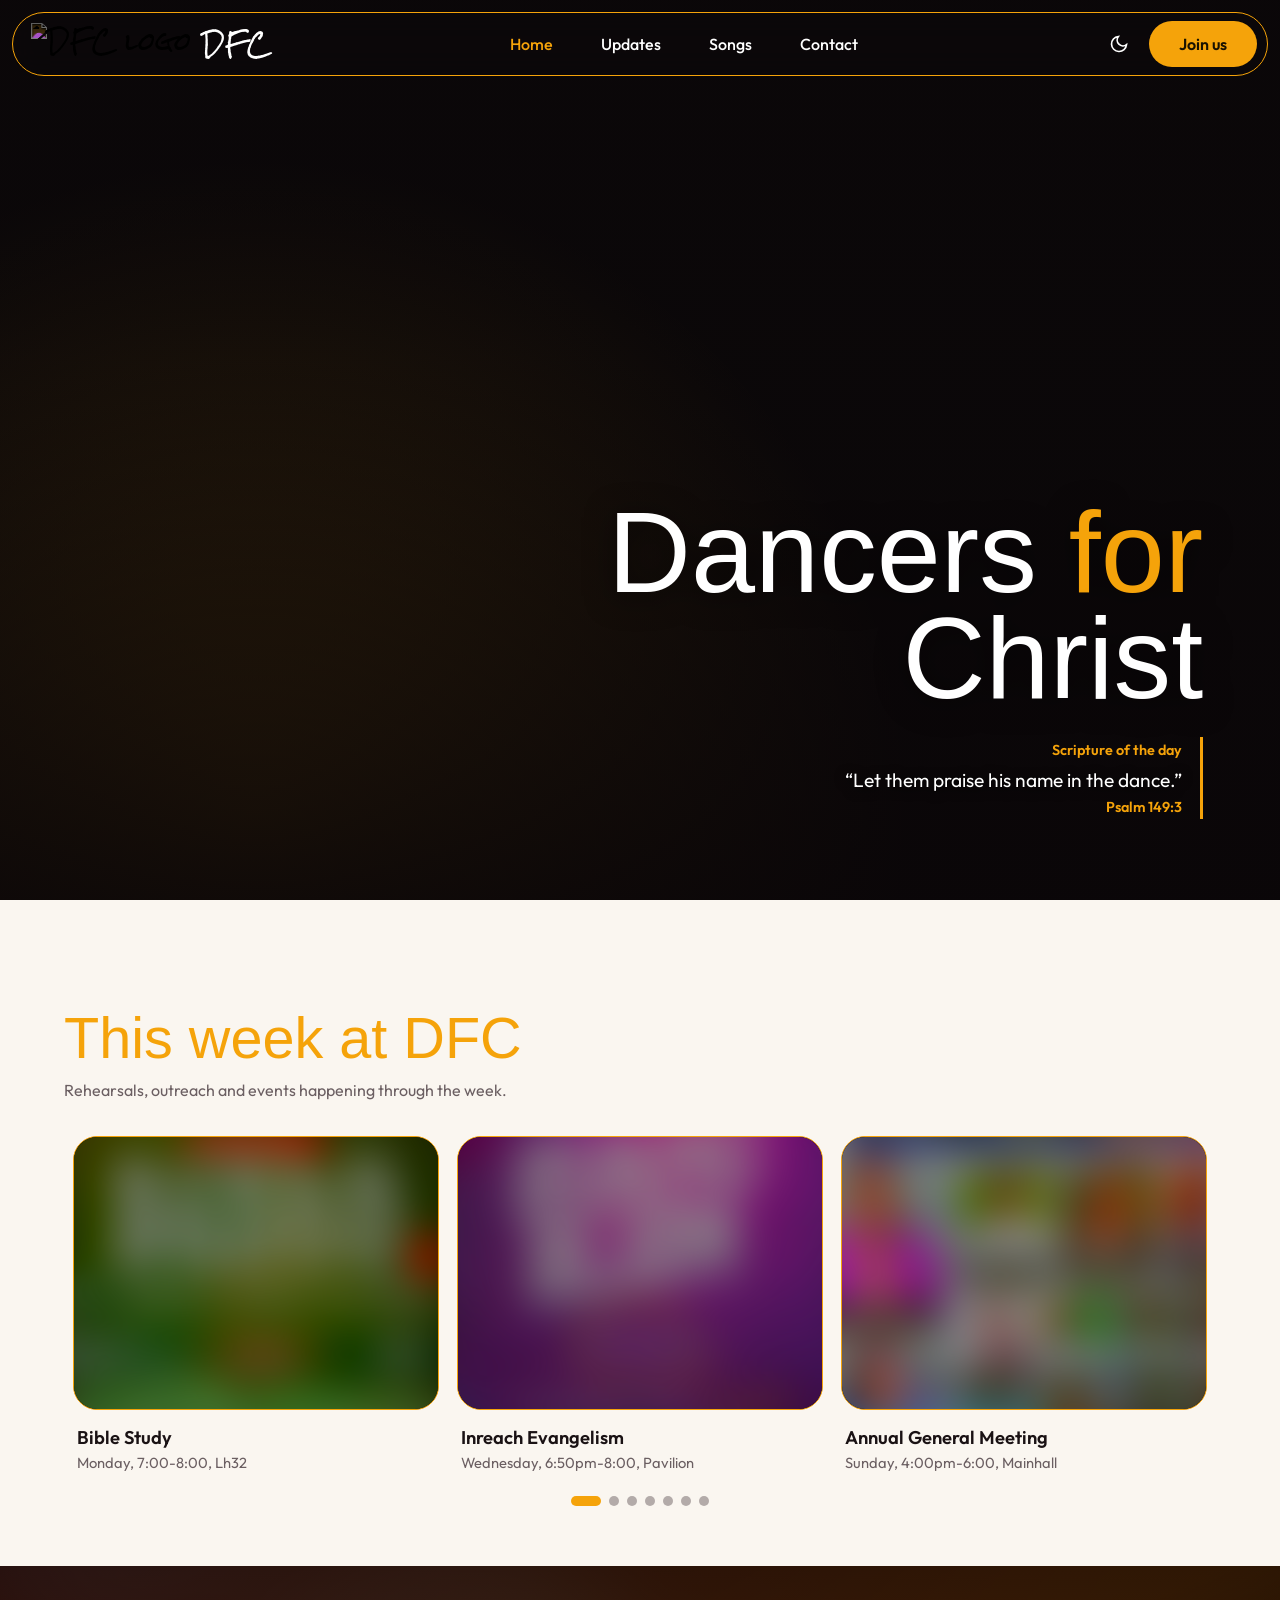
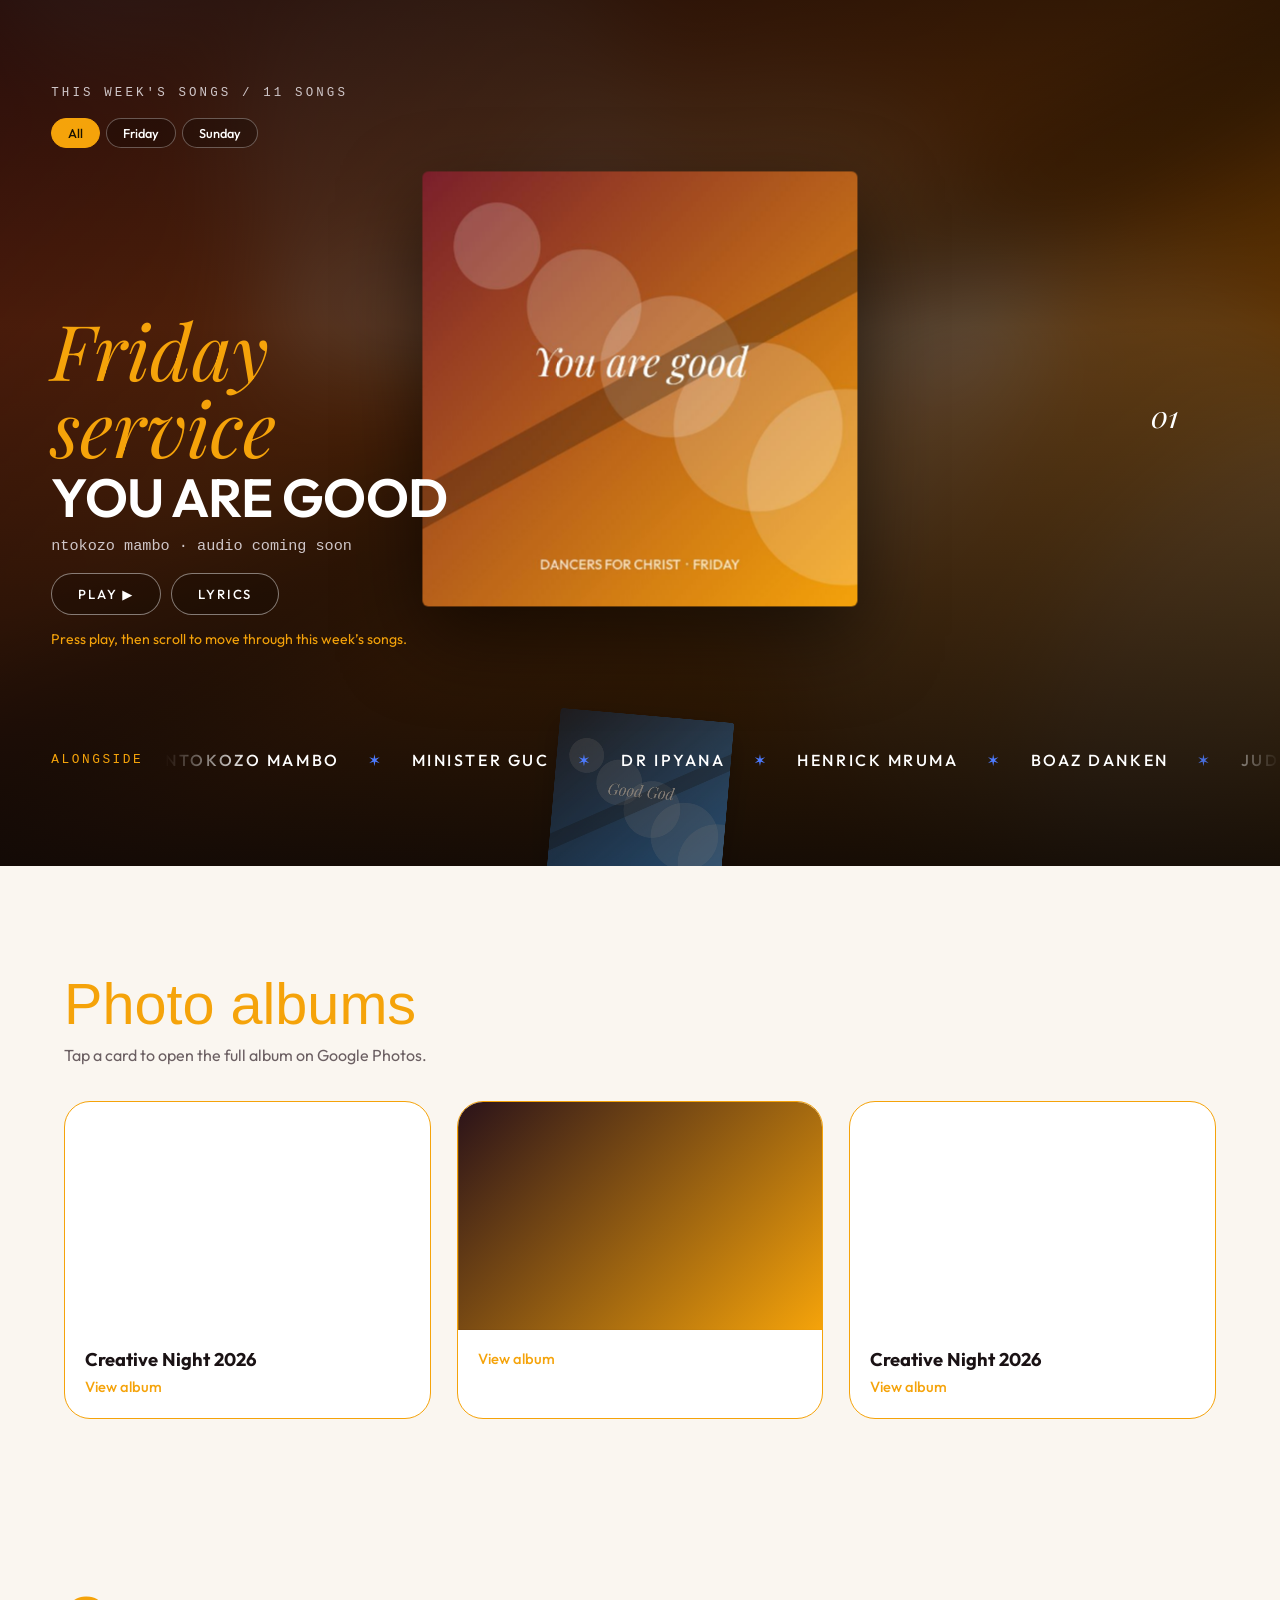
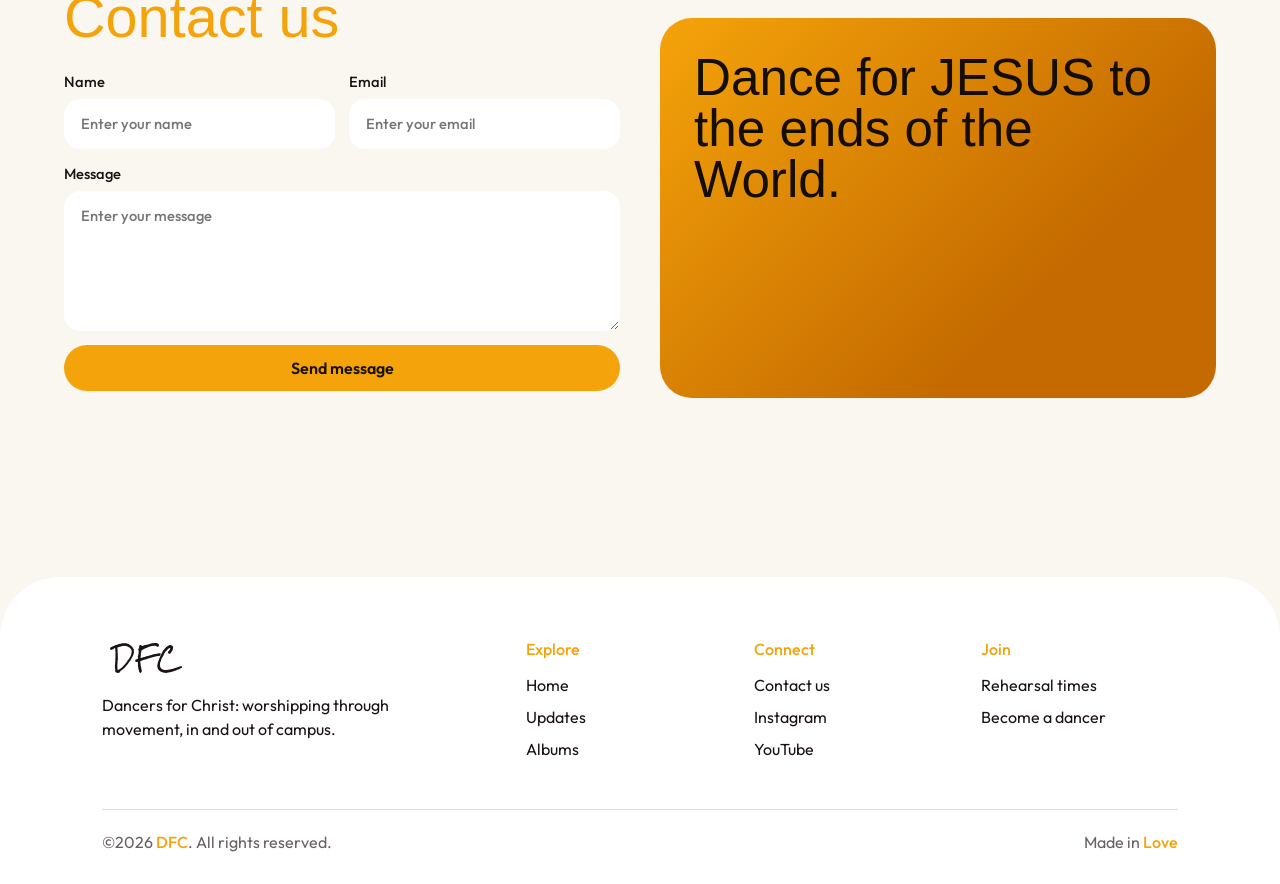
==== index.html @ 64644eb9 "images and admin first testing" ====
<!doctype html>
<html lang="en">
  <head>
    <meta charset="utf-8" />
    <meta
      name="viewport"
      content="width=device-width, initial-scale=1, viewport-fit=cover"
    />
    <title>DFC | Dancers for Christ</title>
    <link rel="preconnect" href="https://fonts.googleapis.com" />
    <link rel="preconnect" href="https://fonts.gstatic.com" crossorigin />
    <link
      href="https://fonts.googleapis.com/css2?family=Rock+Salt&family=Permanent+Marker&family=Outfit:wght@300;400;500;600&display=swap"
      rel="stylesheet"
    />
       <link href="https://fonts.googleapis.com/css2?family=Playfair+Display:ital@1&display=swap" rel="stylesheet">
    <link rel="shortcut icon" href="logo.png" type="image/x-icon" />
    <link rel="stylesheet" href="style.css" />
  </head>
  <body>
    <nav aria-label="Main">
      <div class="brand" id="logo" title="DFC">
        <img src="logo.png" alt="DFC logo" /><span>DFC</span>
      </div>
      <div class="links" id="links">
        <a href="#home" class="on">Home</a><a href="#updates">Updates</a
        ><a href="#songs">Songs</a><a href="#contact">Contact</a>
      </div>
      <div class="right">
        <button class="ic" id="theme" aria-label="Toggle theme">
          <svg
            width="20"
            height="20"
            viewBox="0 0 24 24"
            fill="none"
            stroke="currentColor"
            stroke-width="2"
          >
            <path d="M21 12.8A9 9 0 1 1 11.2 3a7 7 0 0 0 9.8 9.8z" />
          </svg>
        </button>
        <a class="btn" href="#contact">Join us</a>
        <button
          class="ic burger"
          id="burger"
          aria-label="Menu"
          aria-expanded="false"
        >
          <svg
            width="22"
            height="22"
            viewBox="0 0 24 24"
            stroke="currentColor"
            stroke-width="2"
            fill="none"
          >
            <path d="M4 7h16M4 12h16M4 17h16" />
          </svg>
        </button>
      </div>
    </nav>

    <header class="hero" id="home">
      <div class="grid" id="grid" aria-hidden="true"></div>
      <div class="hero-copy">
        <h1>Dancers <span>for</span> Christ</h1>
        <div class="verse">
          <small>Scripture of the day</small>
          <p id="vt"></p>
          <small id="vr"></small>
        </div>
      </div>
    </header>

    <section class="s" id="updates">
      <h2>This week at DFC</h2>
      <p class="sub">
        Rehearsals, outreach and events happening through the week.
      </p>
      <div class="car" id="car"><div class="ct" id="ct"></div></div>
      <div class="dots" id="dots"></div>
    </section>
    <!-- ===== SONGS: paste this right AFTER the closing </section> of the Updates section, and BEFORE the Albums section ===== -->
    <section class="songs" id="songs" aria-label="Songs of the week">
      <div class="sg-pin">
        <div class="sg-bgs" id="sgBgs" aria-hidden="true"></div>
        <div class="sg-shade"></div>
        <p class="sg-eye" id="sgCount"></p>
        <div class="sg-tabs" id="sgTabs">
          <button data-f="all" class="on">All</button
          ><button data-f="Friday">Friday</button
          ><button data-f="Sunday">Sunday</button>
        </div>
        <div class="sg-stack" id="sgStack"></div>
        <div class="sg-meta" id="sgMeta">
          <span class="sg-year" id="sgYear"></span>
          <h3 class="sg-title" id="sgTitle"></h3>
          <p class="sg-kind" id="sgKind"></p>
          <div class="sg-btns">
            <button class="sgb" id="sgPlay">Play ▶</button
            ><button class="sgb" id="sgLyr">Lyrics</button>
          </div>
          <p class="sg-hint" id="sgHint">
            Press play, then scroll to move through this week’s songs.
          </p>
        </div>
        <div class="sg-no" aria-hidden="true">
          <svg viewBox="0 0 100 100">
            <circle cx="50" cy="50" r="46" pathLength="1" id="sgRing" /></svg
          ><span id="sgNo">01</span>
        </div>
        <div class="sg-collab">
          <span>Alongside</span>
          <div class="mq"><div class="mqt" id="sgMq"></div></div>
        </div>
      </div>
    </section>

    <div class="ov" id="lyOv">
      <div class="box">
        <h3 id="lyT">Lyrics</h3>
        <pre class="lyr" id="lyB"></pre>
        <button class="sgb" id="lyX">Close</button>
      </div>
    </div>
    <div class="now" id="now" hidden>
      <div class="wf" id="wf">
        <i></i><i></i><i></i><i></i><i></i><i></i><i></i><i></i>
      </div>
      <div class="nt"><small>Now playing</small><b id="nowT">Tap play</b></div>
      <button class="sgb light" id="nowBtn">Play</button
      ><span class="bar" id="nowBar"></span>
    </div>
    <!-- ===== END SONGS ===== -->

    <section class="s" id="albums">
      <h2>Photo albums</h2>
      <p class="sub">Tap a card to open the full album on Google Photos.</p>
      <div class="albums" id="albums"></div>
    </section>

    <section class="s" id="contact">
      <div class="contact">
        <form class="f" id="cf">
          <h2>Contact us</h2>
          <!-- Your Web3Forms Access Key -->
  <input type="hidden" name="access_key" value="30496fa5-23ce-46c0-8238-852c6bae45cf">
   
          <div class="two">
            <label>Name<input required placeholder="Enter your name" /></label
            ><label
              >Email<input type="email" required placeholder="Enter your email"
            /></label>
          </div>
          <label
            >Message<textarea
              required
              placeholder="Enter your message"
            ></textarea>
          </label>
          <button class="btn">Send message</button>
          <div class="msg" id="cm" role="status"></div>
        </form>
        <div class="promo">
          Dance for JESUS to the ends of the World.<img src="logo.png" alt="" />
        </div>
      </div>
    </section>

    <footer>
      <div class="fg">
        <div>
          <div class="brand"><img src="logo.png" alt="" /><span>DFC</span></div>
          <p style="margin-top: 14px; max-width: 320px">
            Dancers for Christ: worshipping through movement, in and out of
            campus.
          </p>
        </div>
        <div>
          <h4>Explore</h4>
          <ul>
            <li><a href="#home">Home</a></li>
            <li><a href="#updates">Updates</a></li>
            <li><a href="#albums">Albums</a></li>
          </ul>
        </div>
        <div>
          <h4>Connect</h4>
          <ul>
            <li><a href="#contact">Contact us</a></li>
            <li><a href="#">Instagram</a></li>
            <li><a href="#">YouTube</a></li>
          </ul>
        </div>
        <div>
          <h4>Join</h4>
          <ul>
            <li><a href="#contact">Rehearsal times</a></li>
            <li><a href="#contact">Become a dancer</a></li>
          </ul>
        </div>
      </div>
      <div class="fb">
        <span>©2026 <b>DFC</b>. All rights reserved.</span
        ><span>Made in <b>Love</b></span>
      </div>
    </footer>

<script src="data.js"></script>
<script src="script.js"></script>
<script src="songs.js"></script>
  </body>
</html>
---- style.css ----
/* ===== FONTS: drop your downloaded files here =====
@font-face{font-family:'Bylast';src:url('Bylast.woff2') format('woff2')}
@font-face{font-family:'Road Rage';src:url('RoadRage.woff2') format('woff2')} */
:root {
  --bg: #121212;
  --bg2: #1b1719;
  --ink: #fff;
  --mute: #b9b2b4;
  --amber: #f5a30a;
  --line: #f5a30a;
  --card: #1d1a1b;
  --logo-filter: none;
  --display: "Bylast", "Permanent Marker", Impact, sans-serif;
  --rage: "Road Rage", "Rock Salt", "Permanent Marker", cursive;
  --body: "Outfit", system-ui, sans-serif;
  --top: env(safe-area-inset-top, 0px);
}
:root[data-theme="light"] {
  --bg: #faf6f0;
  --bg2: #fff;
  --ink: #1a1214;
  --mute: #6b5f62;
  --card: #fff;
  --logo-filter: invert(1);
}
@media (prefers-color-scheme: light) {
  :root:not([data-theme="dark"]):not([data-theme="light"]) {
    --bg: #faf6f0;
    --bg2: #fff;
    --ink: #1a1214;
    --mute: #6b5f62;
    --card: #fff;
    --logo-filter: invert(1);
  }
}
* {
  box-sizing: border-box;
  margin: 0;
}
html {
  scroll-behavior: smooth;
  scroll-padding-top: 100px;
}
body {
  background: var(--bg);
  color: var(--ink);
  font-family: var(--body);
  padding-top: var(--top);
  overflow-x: hidden;
  line-height: 1.5;
}
a {
  color: inherit;
  text-decoration: none;
}
:focus-visible {
  outline: 2px solid var(--amber);
  outline-offset: 3px;
}
/* NAV */
nav {
  position: fixed;
  top: calc(12px + var(--top));
  left: 50%;
  transform: translateX(-50%);
  width: min(1280px, calc(100% - 24px));
  z-index: 50;
  display: flex;
  align-items: center;
  justify-content: space-between;
  padding: 8px 10px 8px 18px;
  border: 1px solid var(--line);
  border-radius: 999px;
  background: rgba(12, 9, 10, 0.72);
  backdrop-filter: blur(14px);
  color: #fff;
}
:root[data-theme="light"] nav {
  background: rgba(255, 255, 255, 0.8);
  color: #1a1214;
}
.brand {
  display: flex;
  align-items: center;
  gap: 10px;
  font-family: var(--rage);
  font-size: 1.5rem;
  letter-spacing: 0.04em;
  cursor: pointer;
  user-select: none;
}
.brand img {
  height: 42px;
  width: auto;
  filter: var(--logo-filter);
}
.links {
  display: flex;
  gap: 44px;
  font-weight: 500;
}
.links a {
  padding: 6px 2px;
  position: relative;
}
.links a:hover,
.links a.on {
  color: var(--amber);
}
.right {
  display: flex;
  align-items: center;
  gap: 10px;
}
.ic {
  width: 40px;
  height: 40px;
  border-radius: 50%;
  border: 0;
  background: transparent;
  color: inherit;
  cursor: pointer;
  display: grid;
  place-items: center;
}
.ic:hover {
  background: rgba(245, 163, 10, 0.18);
}
.btn {
  background: var(--amber);
  color: #1a1200;
  border: 0;
  border-radius: 999px;
  padding: 13px 30px;
  font: 600 1rem var(--body);
  cursor: pointer;
  display: inline-block;
}
.btn:hover {
  filter: brightness(1.1);
}
.ghost {
  background: transparent;
  color: inherit;
  border: 1px solid rgba(255, 255, 255, 0.3);
}
#adminChip {
  display: none;
  align-items: center;
  gap: 8px;
  background: var(--amber);
  color: #1a1200;
  border: 0;
  border-radius: 999px;
  padding: 6px 16px 6px 6px;
  font: 600 0.95rem var(--body);
  cursor: pointer;
}
#adminChip i {
  width: 30px;
  height: 30px;
  border-radius: 50%;
  background: #1a1200;
  color: var(--amber);
  display: grid;
  place-items: center;
  font-style: normal;
  font-size: 0.8rem;
}
body.admin #adminChip {
  display: flex;
}
.burger {
  display: none;
}
/* HERO */
.hero {
  position: relative;
  height: 100svh;
  min-height: 640px;
  overflow: hidden;
  background: #0b0809;
}
.grid {
  position: absolute;
  width: 170%;
  height: 170%;
  left: -35%;
  top: -35%;
  display: flex;
  gap: 18px;
  transform: rotate(28deg);
}
.col {
  flex: 1;
  overflow: hidden;
}
.track {
  display: flex;
  flex-direction: column;
  gap: 18px;
  animation: up 46s linear infinite;
}
.col:nth-child(even) .track {
  animation-name: down;
  animation-duration: 52s;
}
@keyframes up {
  to {
    transform: translateY(calc(-50% - 9px));
  }
}
@keyframes down {
  from {
    transform: translateY(calc(-50% - 9px));
  }
  to {
    transform: none;
  }
}
.tile {
  flex: none;
  height: 300px;
  border-radius: 26px;
  background-size: cover;
  background-position: center;
  position: relative;
  overflow: hidden;
}
.tile.ph::after {
  content: "";
  position: absolute;
  inset: 0;
  background: url(logo.png) center/46% no-repeat;
  opacity: 0.22;
}
.hero::after {
  content: "";
  position: absolute;
  inset: 0;
  background:
    linear-gradient(
      180deg,
      rgba(10, 6, 8, 0.55),
      rgba(10, 6, 8, 0.2) 40%,
      rgba(10, 6, 8, 0.85)
    ),
    radial-gradient(circle at 20% 90%, rgba(245, 163, 10, 0.2), transparent 50%);
}
.hero-copy {
  position: absolute;
  z-index: 3;
  right: clamp(20px, 6vw, 90px);
  bottom: clamp(40px, 9vh, 90px);
  text-align: right;
  max-width: min(720px, calc(100% - 40px));
  color: #fff;
}
.hero h1 {
  font: 400 clamp(3rem, 9vw, 7.6rem)/0.92 var(--display);
  text-shadow: 0 4px 30px rgba(0, 0, 0, 0.6);
}
.hero h1 span {
  color: var(--amber);
}
.verse {
  margin: 26px 0 0 auto;
  max-width: 520px;
  border-right: 3px solid var(--amber);
  padding-right: 18px;
}
.verse small {
  color: var(--amber);
  font-weight: 600;
  font-size: 0.9rem;
}
.verse p {
  font-size: clamp(1rem, 1.5vw, 1.2rem);
  margin-top: 4px;
  text-shadow: 0 2px 12px #000;
}
/* SECTIONS */
section.s {
  padding: 110px clamp(18px, 5vw, 70px) 60px;
  max-width: 1400px;
  margin: auto;
}
h2 {
  font: 400 clamp(2.2rem, 5vw, 3.6rem)/1 var(--display);
  color: var(--amber);
  margin-bottom: 10px;
}
.sub {
  color: var(--mute);
  margin-bottom: 34px;
  max-width: 560px;
}
.empty {
  border: 1px dashed var(--line);
  border-radius: 24px;
  padding: 40px;
  text-align: center;
  color: var(--mute);
}
/* CAROUSEL */
.car {
  overflow: hidden;
  border-radius: 28px;
  touch-action: pan-y;
}
.ct {
  display: flex;
  transition: transform 0.6s cubic-bezier(0.2, 0.7, 0.2, 1);
}
.sl {
  flex: 0 0 calc(100% / var(--pv, 3));
  padding: 0 9px;
}
.sl .im {
  position: relative;
  aspect-ratio: 4/3;
  border-radius: 24px;
  border: 1px solid var(--line);
  overflow: hidden;
  background-color: #0b0809;
  display: flex;
  align-items: center;
  justify-content: center;
}

/* Blurred background replica that fills the side gaps */
.sl .im::before {
  content: "";
  position: absolute;
  inset: -20px;
  background-image: var(--bg-img);
  background-size: cover;
  background-position: center;
  filter: blur(16px) brightness(0.55) saturate(2);
  transform: scale(1.3);
  z-index: 1;
}

/* The main crisp image centered on top */
.sl .im img {
  position: relative;
  z-index: 2;
  max-width: 100%;
  max-height: 100%;
  object-fit: contain;
  border-radius: 12px;
}
.sl h3 {
  font-weight: 600;
  font-size: 1.15rem;
  margin: 14px 4px 0;
}
.sl p {
  color: var(--mute);
  margin: 0 4px;
  font-size: 0.92rem;
}
.dots {
  display: flex;
  gap: 8px;
  justify-content: center;
  margin-top: 22px;
}
.dots button {
  width: 10px;
  height: 10px;
  border-radius: 99px;
  border: 0;
  background: var(--mute);
  opacity: 0.5;
  cursor: pointer;
  padding: 0;
  transition: 0.3s;
}
.dots button.on {
  width: 30px;
  background: var(--amber);
  opacity: 1;
}
/* ALBUMS */
.albums {
  display: grid;
  grid-template-columns: repeat(auto-fill, minmax(280px, 1fr));
  gap: 26px;
}
.al {
  background: var(--card);
  border: 1px solid var(--line);
  border-radius: 26px;
  overflow: hidden;
  display: block;
  transition: transform 0.25s;
}
.al:hover {
  transform: translateY(-4px);
}
.al .im {
  aspect-ratio: 16/10;
  background: linear-gradient(135deg, #2a1219, #f5a30a) center/cover;
}
.al div.t {
  padding: 16px 20px 20px;
}
.al h3 {
  font-size: 1.15rem;
}
.al span {
  color: var(--amber);
  font-weight: 500;
  font-size: 0.92rem;
}
/* CONTACT */
.contact {
  display: grid;
  grid-template-columns: 1fr 1fr;
  gap: 40px;
  align-items: center;
}
form.f {
  display: grid;
  gap: 14px;
}
label {
  font-weight: 500;
  font-size: 0.92rem;
  display: grid;
  gap: 6px;
}
input,
textarea,
select {
  width: 100%;
  background: var(--card);
  color: var(--ink);
  border: 1px solid rgba(255, 255, 255, 0.12);
  border-radius: 16px;
  padding: 13px 16px;
  font: inherit;
}
:root[data-theme="light"] input,
:root[data-theme="light"] textarea {
  border-color: #ddd;
}
textarea {
  min-height: 140px;
  resize: vertical;
}
.f .two {
  display: grid;
  grid-template-columns: 1fr 1fr;
  gap: 14px;
}
.f .btn {
  width: 100%;
}
.promo {
  border-radius: 32px;
  background: linear-gradient(135deg, #f5a30a, #c46a00 70%);
  color: #150e00;
  padding: 34px;
  min-height: 380px;
  font: 400 clamp(2rem, 4vw, 3.2rem)/1 var(--display);
  position: relative;
  overflow: hidden;
}
.promo img {
  position: absolute;
  right: -6%;
  bottom: -8%;
  width: 70%;
  filter: invert(1);
  opacity: 0.85;
}
.msg {
  color: var(--amber);
  min-height: 1.4em;
}
footer {
  margin-top: 90px;
  background: var(--bg2);
  border-radius: 60px 60px 0 0;
  padding: 60px clamp(20px, 8vw, 120px) 30px;
}
.fg {
  display: grid;
  grid-template-columns: 2fr 1fr 1fr 1fr;
  gap: 30px;
}
footer h4 {
  color: var(--amber);
  font-weight: 500;
  margin-bottom: 12px;
}
footer li {
  list-style: none;
  margin: 8px 0;
}
footer ul {
  padding: 0;
}
.fb {
  margin-top: 40px;
  padding-top: 20px;
  border-top: 1px solid rgba(245, 163, 10, 0.4);
  display: flex;
  justify-content: space-between;
  flex-wrap: wrap;
  gap: 10px;
  color: var(--mute);
}
.fb b {
  color: var(--amber);
  font-weight: 500;
}
/* MODALS */
.ov {
  position: fixed;
  inset: 0;
  background: rgba(0, 0, 0, 0.7);
  z-index: 100;
  display: none;
  place-items: center;
  padding: 16px;
}
.ov.open {
  display: grid;
}
.box {
  background: var(--bg2);
  border: 1px solid var(--line);
  border-radius: 28px;
  padding: 28px;
  width: min(520px, 100%);
  max-height: 88vh;
  overflow: auto;
  color: var(--ink);
}
.box h3 {
  font: 400 1.8rem var(--display);
  color: var(--amber);
  margin-bottom: 14px;
}
.box form {
  display: grid;
  gap: 12px;
  margin-bottom: 16px;
}
.row {
  display: flex;
  justify-content: space-between;
  align-items: center;
  gap: 10px;
  padding: 8px 0;
  border-bottom: 1px solid rgba(255, 255, 255, 0.1);
  font-size: 0.92rem;
}
.row button {
  background: none;
  border: 0;
  color: #ff7a7a;
  cursor: pointer;
}
/* MOBILE */
@media (max-width: 860px) {
  .links {
    position: absolute;
    top: calc(100% + 10px);
    left: 0;
    right: 0;
    flex-direction: column;
    gap: 0;
    background: var(--bg2);
    border: 1px solid var(--line);
    border-radius: 28px;
    padding: 10px;
    display: none;
    text-align: center;
  }
  .links.open {
    display: flex;
  }
  .links a {
    padding: 14px;
  }
  .burger {
    display: grid;
  }
  .right .btn {
    display: none;
  }
  .brand {
    font-size: 1.2rem;
  }
  .brand img {
    height: 36px;
  }
  .grid {
    width: 260%;
    left: -80%;
    gap: 12px;
  }
  .tile {
    height: 220px;
    border-radius: 20px;
  }
  .hero-copy {
    left: 20px;
    right: 20px;
    text-align: right;
  }
  .contact,
  .fg {
    grid-template-columns: 1fr;
  }
  .f .two {
    grid-template-columns: 1fr;
  }
  .promo {
    min-height: 300px;
  }
  footer {
    border-radius: 36px 36px 0 0;
  }
}
@media (prefers-reduced-motion: reduce) {
  .track {
    animation: none;
  }
  .ct {
    transition: none;
  }
  html {
    scroll-behavior: auto;
  }
}

/* ===== SONGS: paste at the very END of style.css ===== */
.songs {
  position: relative;
  background: #0b0809;
  color: #fff;
}
.sg-pin {
  position: sticky;
  top: 0;
  height: 100svh;
  overflow: hidden;
}
.sg-bgs,
.sg-bg {
  position: absolute;
  inset: 0;
}
.sg-bg {
  background: center/cover;
  filter: blur(38px) brightness(0.5) saturate(1.2);
  transform: scale(1.25);
  opacity: 0;
}
.sg-shade {
  position: absolute;
  inset: 0;
  background: linear-gradient(
    180deg,
    rgba(8, 5, 6, 0.55),
    rgba(8, 5, 6, 0.1) 40%,
    rgba(8, 5, 6, 0.85)
  );
}
.sg-eye {
  position: absolute;
  z-index: 5;
  left: clamp(20px, 4vw, 60px);
  top: calc(120px + var(--top));
  font:
    500 0.78rem ui-monospace,
    Menlo,
    monospace;
  letter-spacing: 0.25em;
  text-transform: uppercase;
  color: #cfc6c8;
}
.sg-tabs {
  position: absolute;
  z-index: 5;
  left: clamp(20px, 4vw, 60px);
  top: calc(152px + var(--top));
  display: flex;
  gap: 6px;
}
.sg-tabs button {
  border: 1px solid rgba(255, 255, 255, 0.3);
  background: rgba(0, 0, 0, 0.25);
  color: #fff;
  border-radius: 999px;
  padding: 6px 16px;
  font: 500 0.8rem var(--body);
  cursor: pointer;
}
.sg-tabs .on {
  background: var(--amber);
  color: #1a1200;
  border-color: var(--amber);
}
.sg-stack {
  position: absolute;
  z-index: 2;
  left: 50%;
  top: 47%;
  width: min(34vw, 470px);
  aspect-ratio: 1;
  transform: translate(-50%, -50%);
}
.rec {
  position: absolute;
  inset: 0;
  border-radius: 6px;
  background: linear-gradient(135deg, #7a1f2b, #f5a30a) center/cover;
  box-shadow: 0 30px 80px rgba(0, 0, 0, 0.55);
  will-change: transform, opacity;
}
.songs.live .rec {
  cursor: pointer;
}
.sg-meta {
  position: absolute;
  z-index: 5;
  left: clamp(20px, 4vw, 60px);
  bottom: clamp(150px, 24vh, 230px);
  max-width: min(430px, 44vw);
}
.sg-meta.in {
  animation: sgin 0.5s ease;
}
@keyframes sgin {
  from {
    opacity: 0;
    transform: translateY(14px);
  }
}
.sg-year {
  display: block;
  font:
    italic 400 clamp(2.6rem, 6vw, 5.2rem)/1 "Playfair Display",
    Georgia,
    serif;
  color: var(--amber);
}
.sg-title {
  font: 600 clamp(1.9rem, 4.2vw, 3.8rem)/1 var(--body);
  text-transform: uppercase;
  margin: 6px 0 12px;
  letter-spacing: -0.01em;
  color: #fff;
}
.sg-kind {
  font:
    400 0.95rem ui-monospace,
    Menlo,
    monospace;
  color: #cfc6c8;
  margin-bottom: 18px;
}
.sg-btns {
  display: flex;
  gap: 10px;
  flex-wrap: wrap;
}
.sg-hint {
  margin-top: 14px;
  font-size: 0.88rem;
  color: var(--amber);
}
.songs.live .sg-hint {
  display: none;
}
.sgb {
  border: 1px solid rgba(255, 255, 255, 0.45);
  background: rgba(0, 0, 0, 0.2);
  color: #fff;
  border-radius: 999px;
  padding: 12px 26px;
  font: 500 0.82rem var(--body);
  letter-spacing: 0.14em;
  text-transform: uppercase;
  cursor: pointer;
}
.sgb:hover {
  border-color: var(--amber);
  color: var(--amber);
}
.sgb.light {
  background: #f3ece4;
  color: #1a1200;
  border-color: transparent;
  padding: 10px 20px;
}
.sg-no {
  position: absolute;
  z-index: 5;
  right: clamp(20px, 5vw, 80px);
  top: 50%;
  width: 104px;
  height: 104px;
  transform: translateY(-50%);
  display: grid;
  place-items: center;
  font:
    italic 400 1.9rem "Playfair Display",
    Georgia,
    serif;
}
.sg-no svg {
  position: absolute;
  inset: 0;
  transform: rotate(-90deg);
}
.sg-no circle {
  fill: none;
  stroke: var(--amber);
  stroke-width: 1.2;
  stroke-dasharray: 1;
  stroke-dashoffset: 1;
  stroke-linecap: round;
}
.sg-collab {
  position: absolute;
  z-index: 5;
  left: clamp(20px, 4vw, 60px);
  right: 0;
  bottom: 96px;
  display: flex;
  gap: 22px;
  align-items: center;
  font:
    500 0.8rem ui-monospace,
    Menlo,
    monospace;
  letter-spacing: 0.2em;
  text-transform: uppercase;
}
.sg-collab > span {
  color: var(--amber);
  flex: none;
}
.mq {
  overflow: hidden;
  flex: 1;
  -webkit-mask: linear-gradient(
    90deg,
    transparent,
    #000 8%,
    #000 92%,
    transparent
  );
  mask: linear-gradient(90deg, transparent, #000 8%, #000 92%, transparent);
}
.mqt {
  display: flex;
  gap: 28px;
  width: max-content;
  font: 500 1rem var(--body);
  animation: mq 40s linear infinite;
}
.mqt b {
  color: #4d7bff;
  font-weight: 400;
}
@keyframes mq {
  to {
    transform: translateX(-50%);
  }
}
.now {
  position: fixed;
  z-index: 45;
  left: clamp(12px, 3vw, 40px);
  bottom: calc(16px + env(safe-area-inset-bottom, 0px));
  display: flex;
  align-items: center;
  gap: 12px;
  padding: 8px 8px 8px 14px;
  border-radius: 999px;
  border: 1px solid rgba(255, 255, 255, 0.18);
  background: rgba(14, 12, 20, 0.88);
  backdrop-filter: blur(12px);
  color: #fff;
  max-width: calc(100% - 24px);
  overflow: hidden;
}
.now[hidden] {
  display: none;
}
.wf {
  display: flex;
  gap: 3px;
  align-items: center;
  height: 30px;
}
.wf i {
  width: 3px;
  height: 6px;
  background: var(--amber);
  border-radius: 2px;
}
.wf.playing i {
  animation: wv 0.9s ease-in-out infinite;
}
.wf i:nth-child(odd) {
  animation-delay: 0.25s;
}
.wf i:nth-child(3n) {
  animation-delay: 0.5s;
}
@keyframes wv {
  50% {
    height: 26px;
  }
}
.nt small {
  display: block;
  font:
    500 0.6rem ui-monospace,
    Menlo,
    monospace;
  letter-spacing: 0.2em;
  color: var(--amber);
  text-transform: uppercase;
}
.nt b {
  display: block;
  max-width: 150px;
  overflow: hidden;
  text-overflow: ellipsis;
  white-space: nowrap;
  font-weight: 500;
}
.now .bar {
  position: absolute;
  left: 0;
  bottom: 0;
  height: 2px;
  background: var(--amber);
  width: 0;
}
.lyr {
  white-space: pre-wrap;
  font: inherit;
  line-height: 1.9;
  max-height: 56vh;
  overflow: auto;
  margin-bottom: 18px;
  color: inherit;
}
/* ===== SONGS: MOBILE / TABLET ===== */
@media(max-width:860px){
.sg-pin{display:flex;flex-direction:column;padding:calc(92px + var(--top)) 20px 0}
.sg-eye{position:static;font-size:.64rem;letter-spacing:.2em;padding-right:70px}
.sg-tabs{position:static;margin-top:10px}
.sg-no{top:calc(96px + var(--top));right:20px;width:58px;height:58px;font-size:1.05rem;transform:none}
.sg-stack{position:relative;left:auto;top:auto;transform:none;flex:none;width:clamp(150px,calc(100svh - 504px),82vw);margin:max(14px,2svh) auto 0;clip-path:inset(-90% -25% -6% -25%)}
.sg-meta{position:relative;left:auto;bottom:auto;max-width:100%;margin-top:max(20px,3svh)}
.sg-year{font-size:clamp(2.1rem,11vw,3rem)}
.sg-title{font-size:clamp(1.5rem,7vw,2.2rem);margin:4px 0 8px}
.sg-kind{font-size:.82rem;margin-bottom:12px}
.sgb{padding:10px 20px;font-size:.74rem}
.sg-hint{margin-top:10px;font-size:.78rem}
.sg-collab{left:20px;right:0;bottom:88px;gap:12px;font-size:.64rem}.mqt{font-size:.9rem;gap:22px}
.now{left:12px;right:12px;bottom:calc(14px + env(safe-area-inset-bottom,0px));max-width:none}
.now .nt{flex:1;min-width:0}.nt b{max-width:none}.now .sgb{margin-left:auto}
.lyr{max-height:60vh}
}
@media(max-width:860px) and (max-height:700px){.sg-hint,.sg-eye{display:none}.sg-stack{margin-top:10px;width:clamp(140px,calc(100svh - 440px),82vw)}.sg-meta{margin-top:14px}.sg-year{font-size:2rem}}
@media (prefers-reduced-motion: reduce) {
  .mqt,
  .wf i {
    animation: none !important;
  }
}
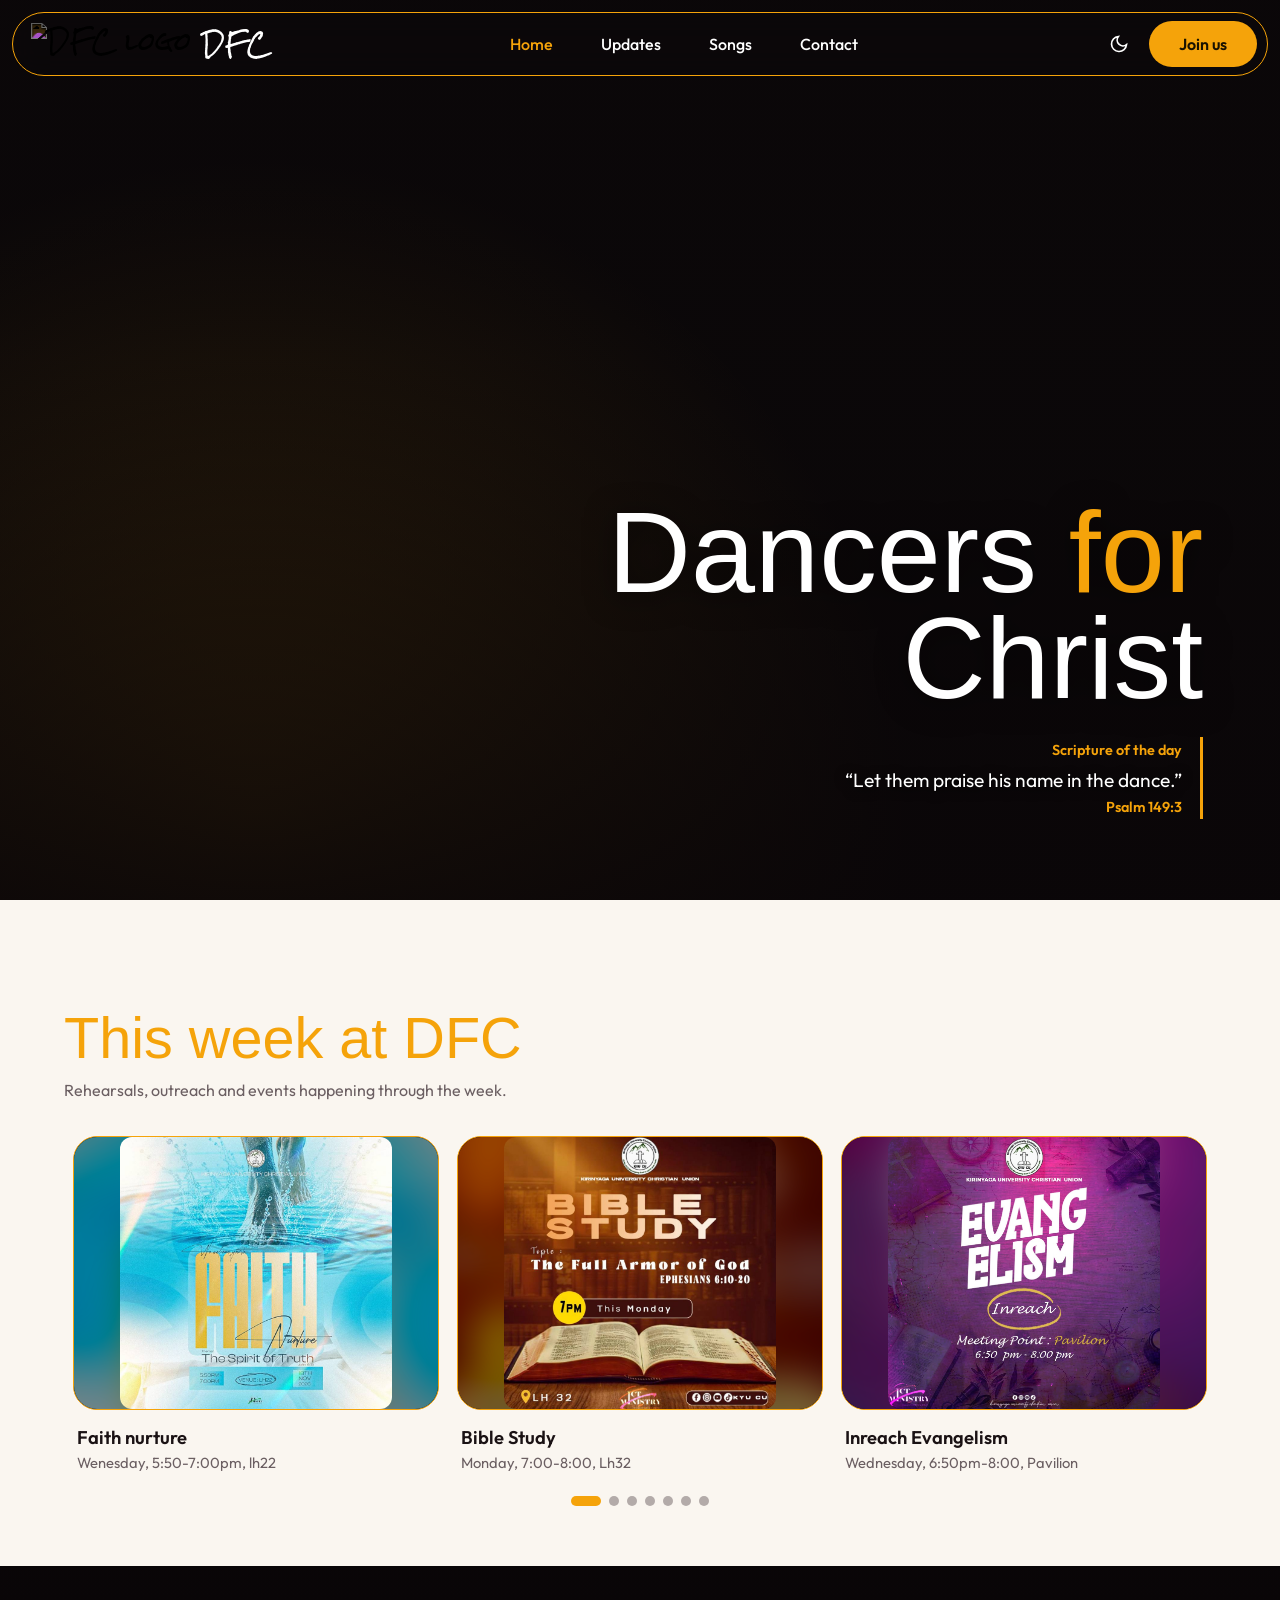
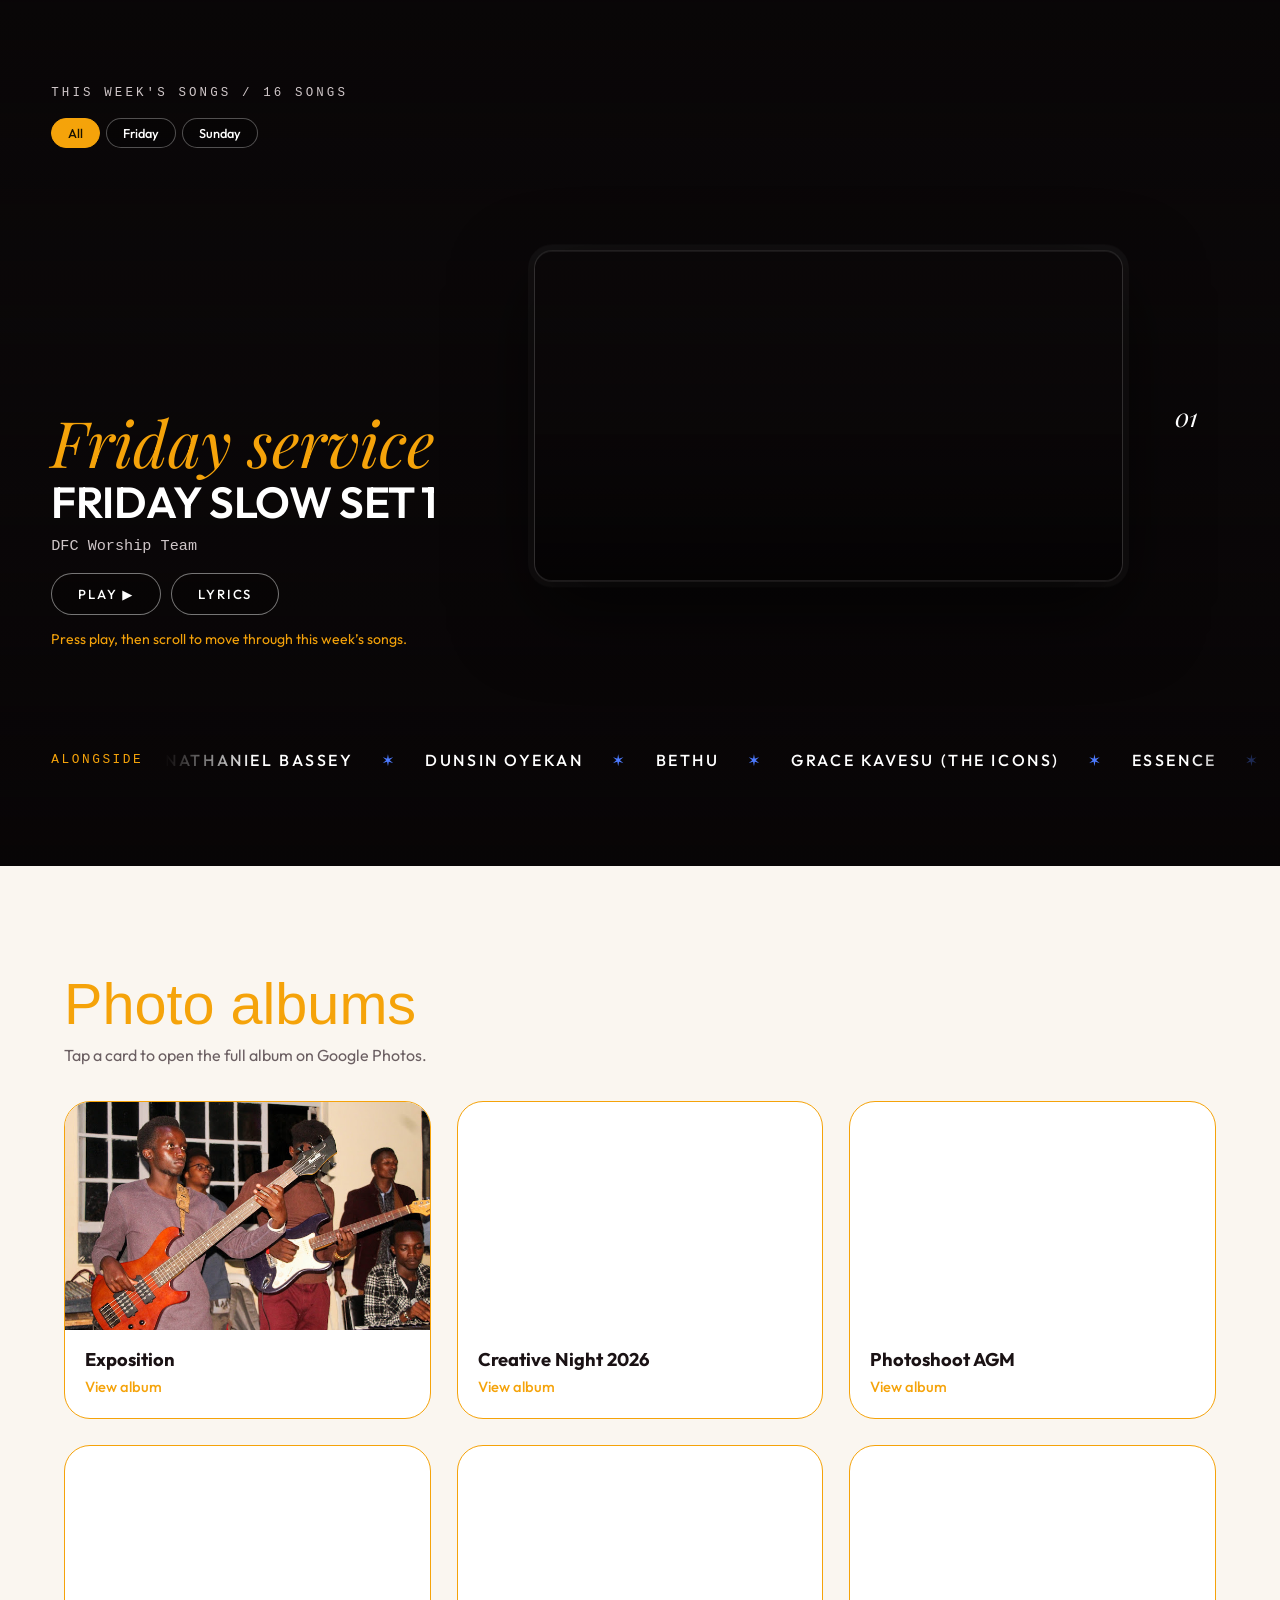
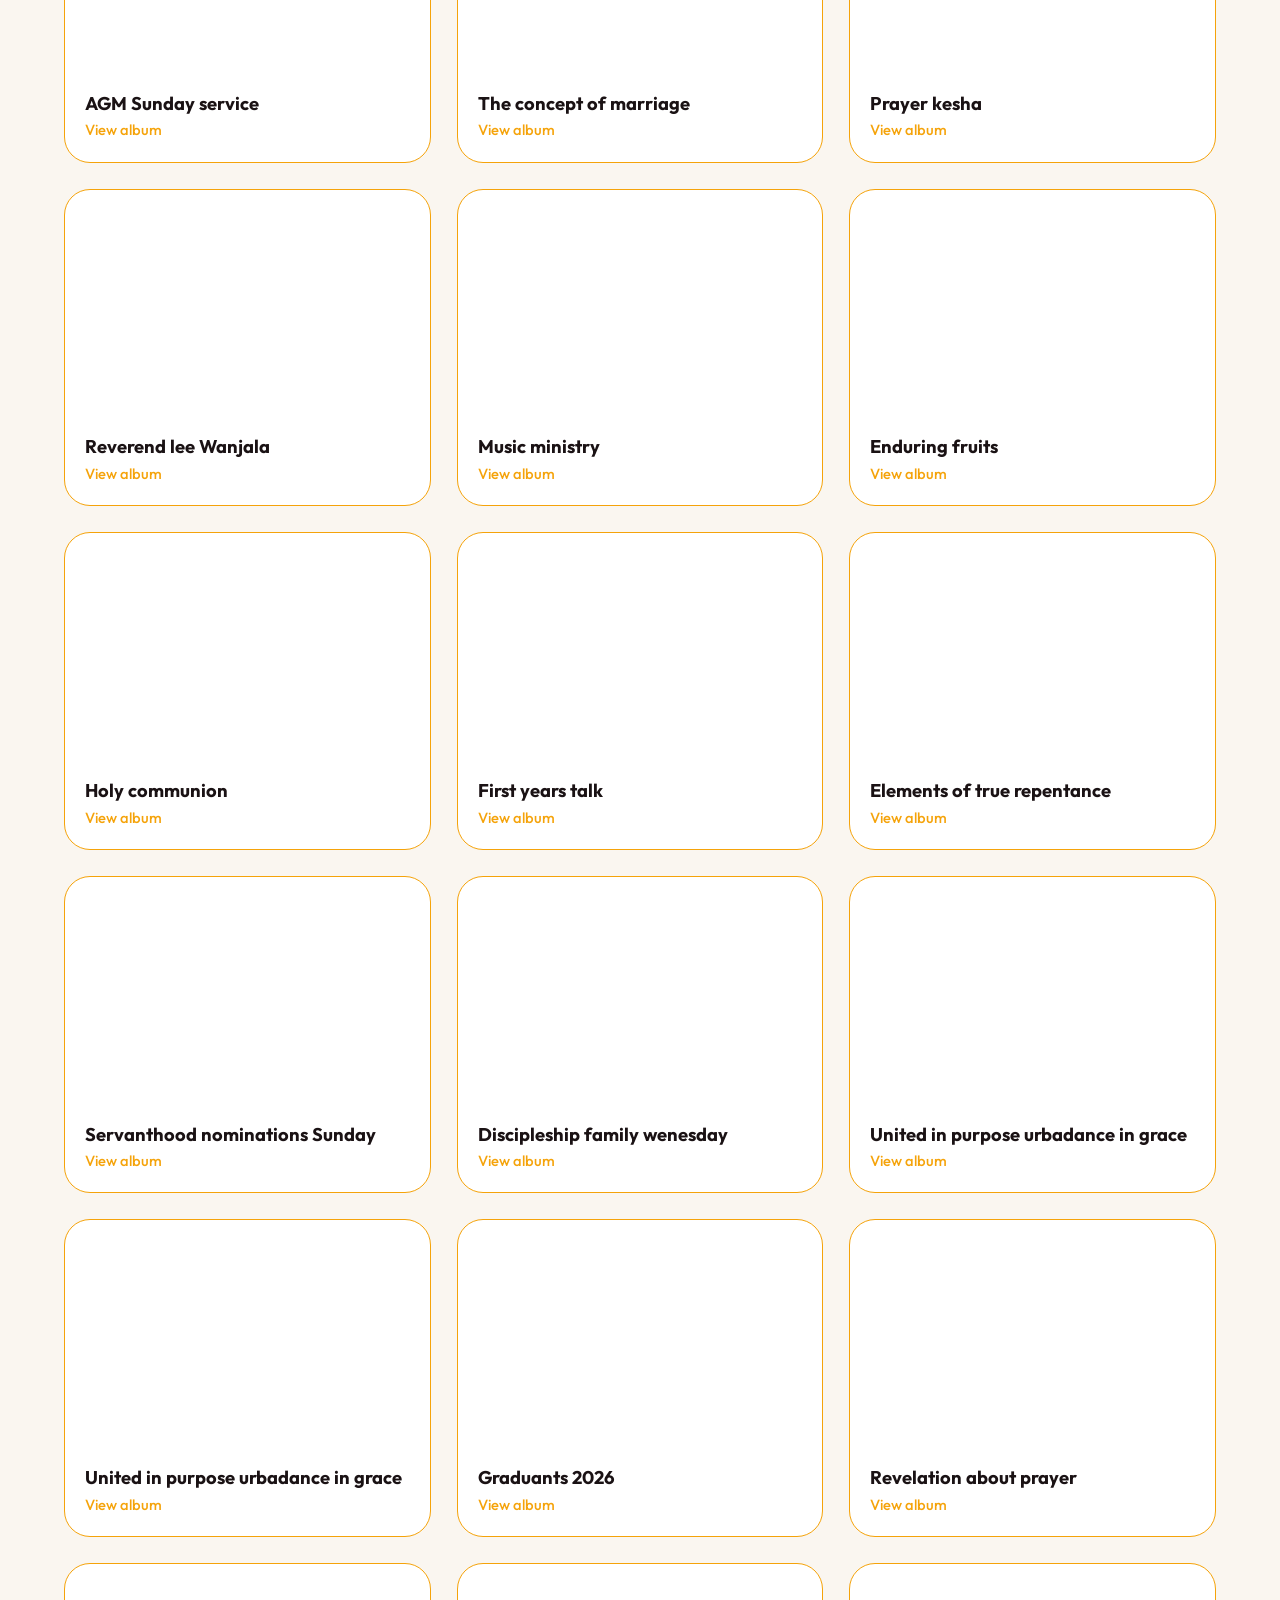
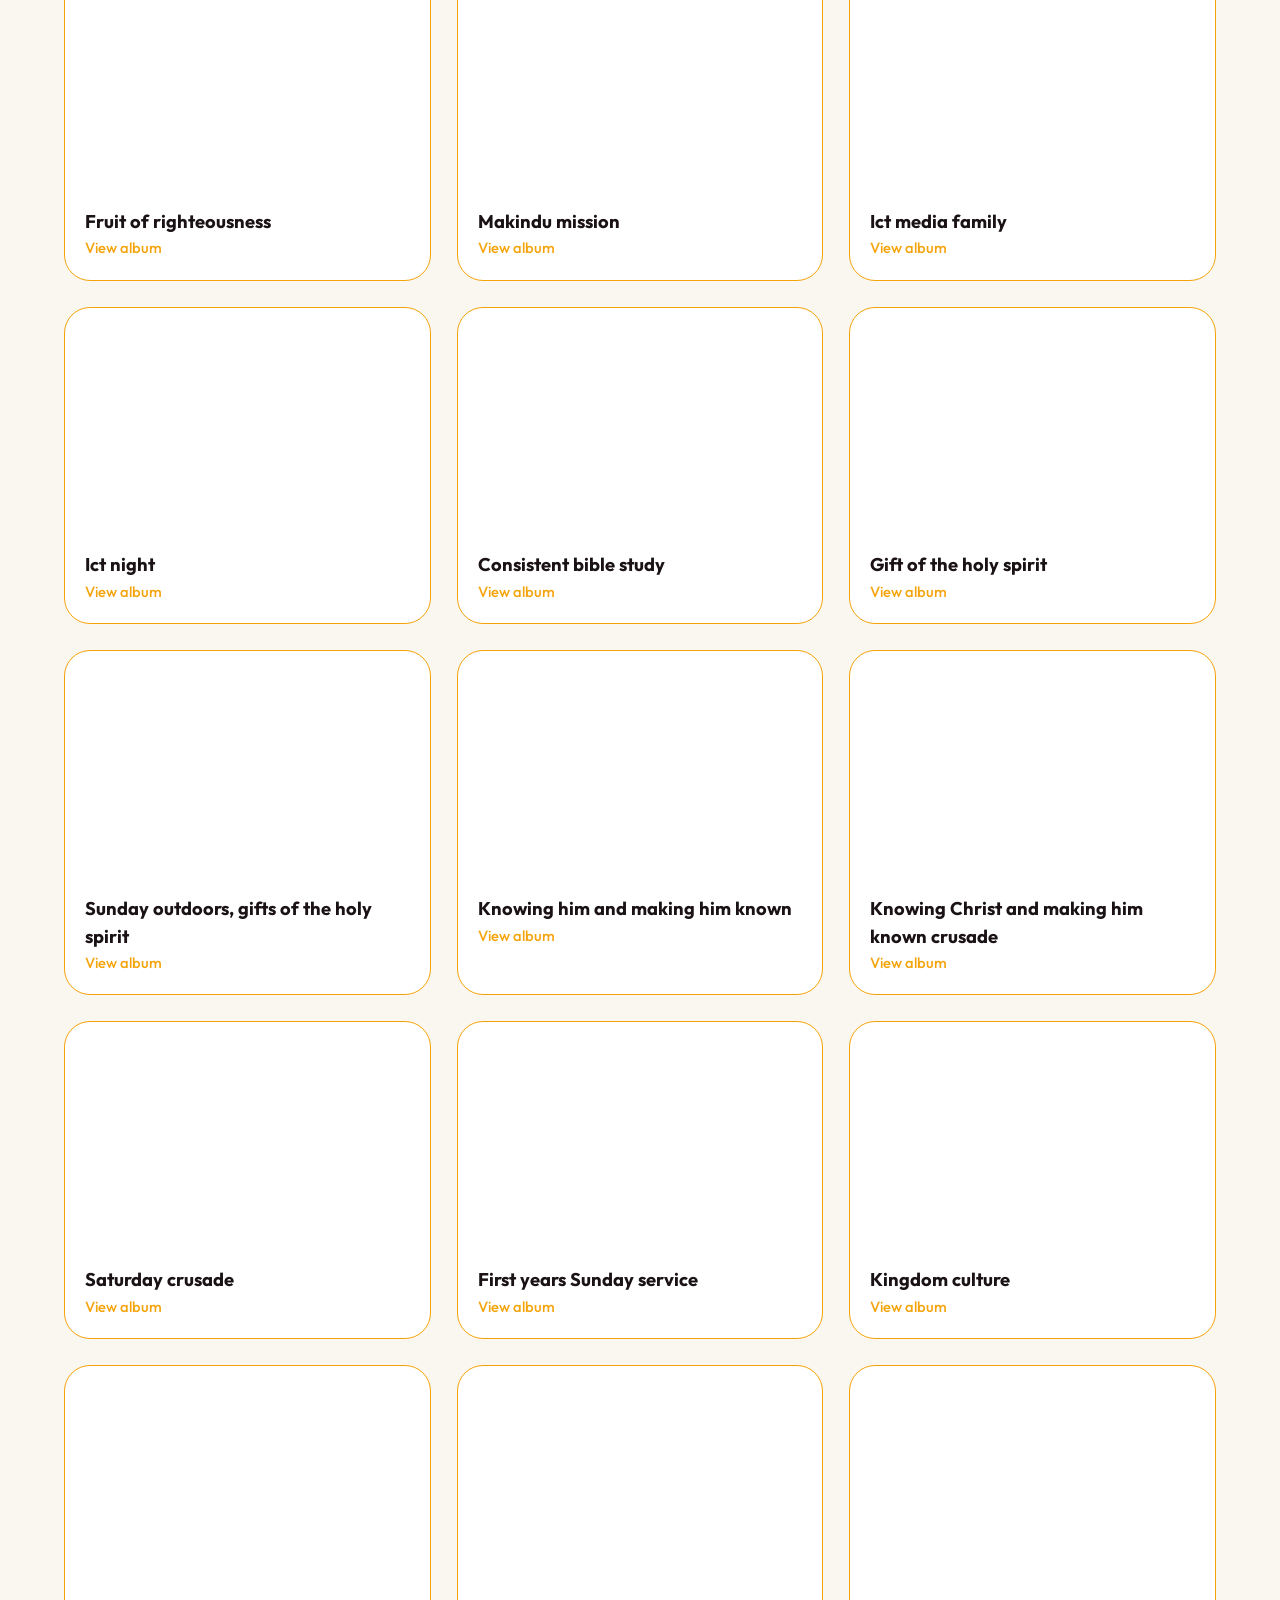
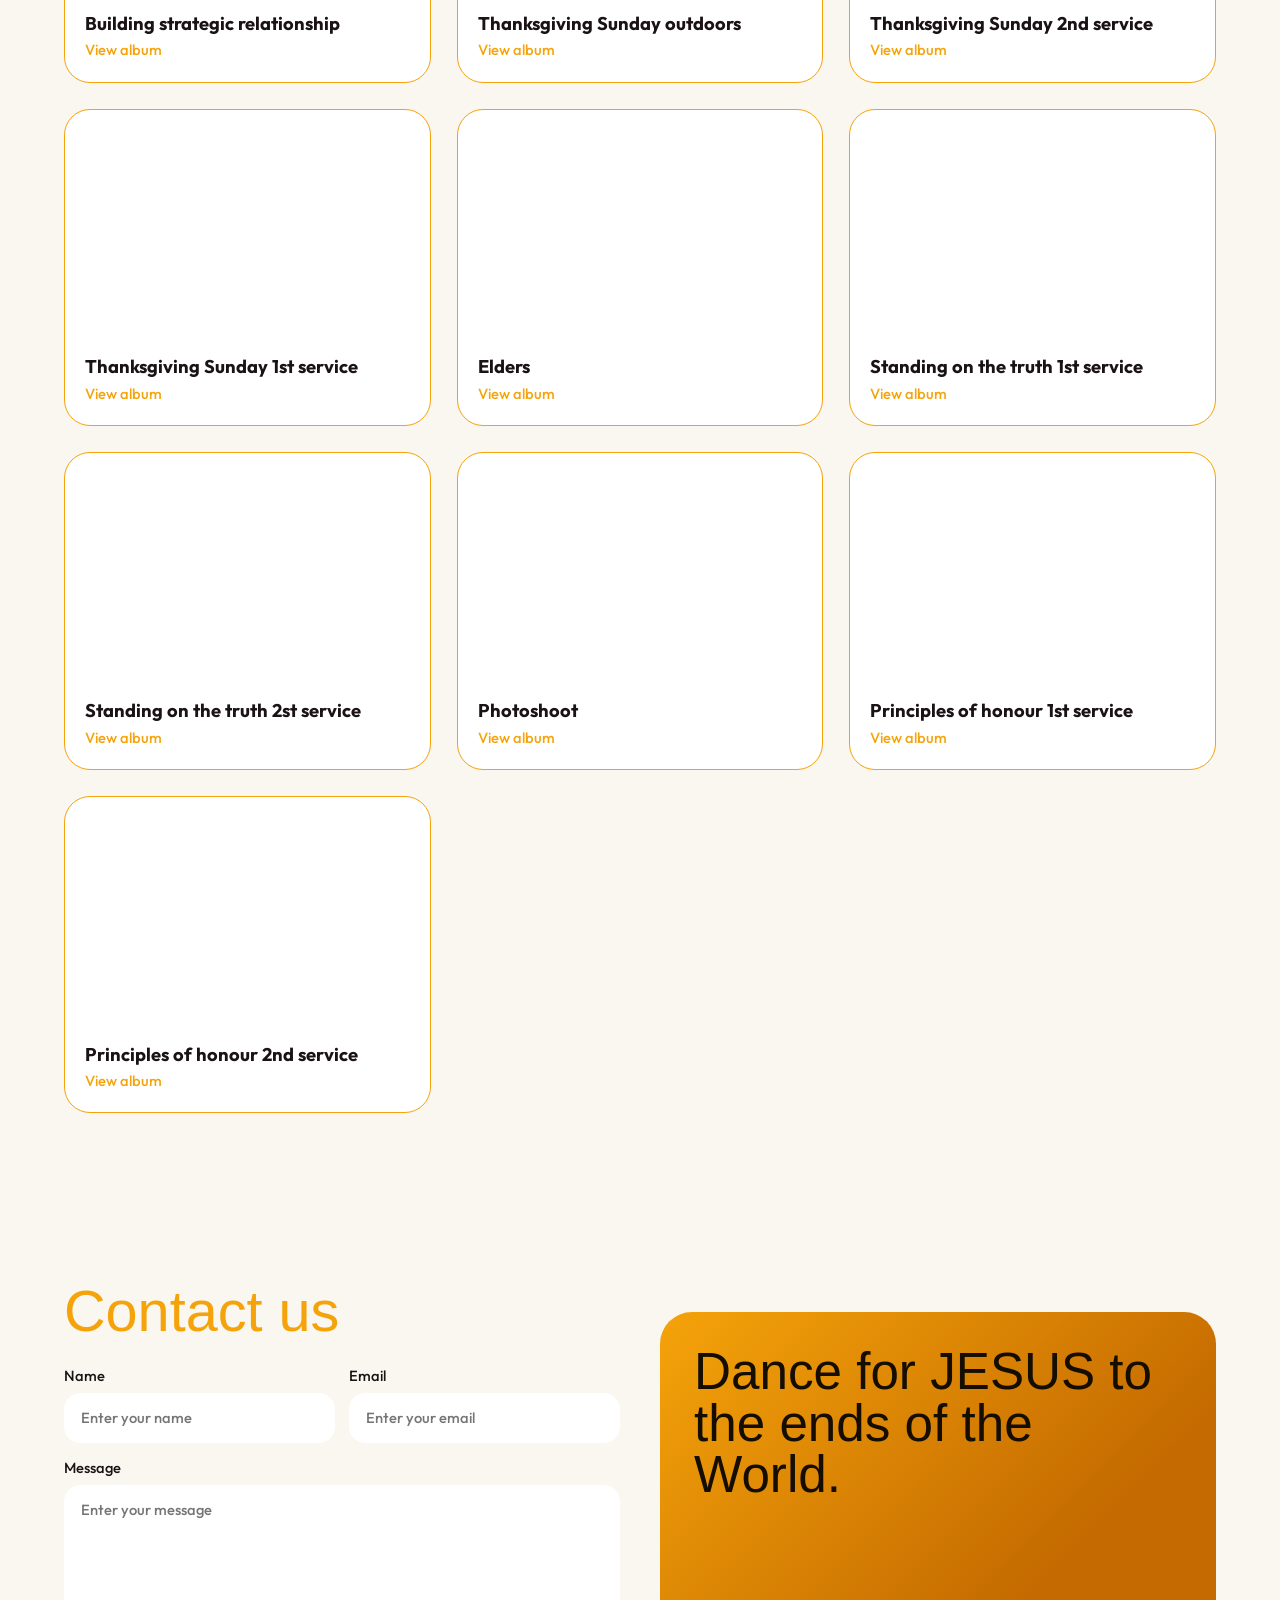
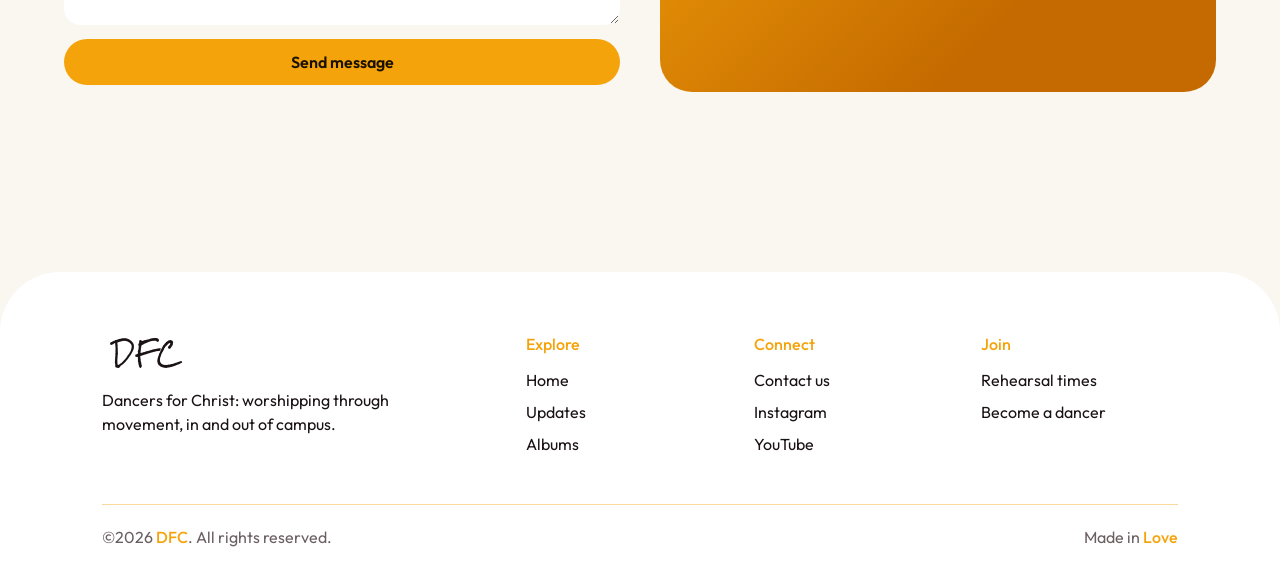
==== commit 73c2fe8b: "convert from apple music to youtube" ====
--- a/index.html
+++ b/index.html
@@ -16,6 +16,7 @@
        <link href="https://fonts.googleapis.com/css2?family=Playfair+Display:ital@1&display=swap" rel="stylesheet">
     <link rel="shortcut icon" href="logo.png" type="image/x-icon" />
     <link rel="stylesheet" href="style.css" />
+    <link rel="stylesheet" href="songs-section.css">
   </head>
   <body>
     <nav aria-label="Main">
--- a/style.css
+++ b/style.css
@@ -638,347 +638,3 @@
     scroll-behavior: auto;
   }
 }
-
-/* ===== SONGS: paste at the very END of style.css ===== */
-.songs {
-  position: relative;
-  background: #0b0809;
-  color: #fff;
-}
-.sg-pin {
-  position: sticky;
-  top: 0;
-  height: 100svh;
-  overflow: hidden;
-}
-.sg-bgs,
-.sg-bg {
-  position: absolute;
-  inset: 0;
-}
-.sg-bg {
-  background: center/cover;
-  filter: blur(38px) brightness(0.5) saturate(1.2);
-  transform: scale(1.25);
-  opacity: 0;
-}
-.sg-shade {
-  position: absolute;
-  inset: 0;
-  background: linear-gradient(
-    180deg,
-    rgba(8, 5, 6, 0.55),
-    rgba(8, 5, 6, 0.1) 40%,
-    rgba(8, 5, 6, 0.85)
-  );
-}
-.sg-eye {
-  position: absolute;
-  z-index: 5;
-  left: clamp(20px, 4vw, 60px);
-  top: calc(120px + var(--top));
-  font:
-    500 0.78rem ui-monospace,
-    Menlo,
-    monospace;
-  letter-spacing: 0.25em;
-  text-transform: uppercase;
-  color: #cfc6c8;
-}
-.sg-tabs {
-  position: absolute;
-  z-index: 5;
-  left: clamp(20px, 4vw, 60px);
-  top: calc(152px + var(--top));
-  display: flex;
-  gap: 6px;
-}
-.sg-tabs button {
-  border: 1px solid rgba(255, 255, 255, 0.3);
-  background: rgba(0, 0, 0, 0.25);
-  color: #fff;
-  border-radius: 999px;
-  padding: 6px 16px;
-  font: 500 0.8rem var(--body);
-  cursor: pointer;
-}
-.sg-tabs .on {
-  background: var(--amber);
-  color: #1a1200;
-  border-color: var(--amber);
-}
-.sg-stack {
-  position: absolute;
-  z-index: 2;
-  left: 50%;
-  top: 47%;
-  width: min(34vw, 470px);
-  aspect-ratio: 1;
-  transform: translate(-50%, -50%);
-}
-.rec {
-  position: absolute;
-  inset: 0;
-  border-radius: 6px;
-  background: linear-gradient(135deg, #7a1f2b, #f5a30a) center/cover;
-  box-shadow: 0 30px 80px rgba(0, 0, 0, 0.55);
-  will-change: transform, opacity;
-}
-.songs.live .rec {
-  cursor: pointer;
-}
-.sg-meta {
-  position: absolute;
-  z-index: 5;
-  left: clamp(20px, 4vw, 60px);
-  bottom: clamp(150px, 24vh, 230px);
-  max-width: min(430px, 44vw);
-}
-.sg-meta.in {
-  animation: sgin 0.5s ease;
-}
-@keyframes sgin {
-  from {
-    opacity: 0;
-    transform: translateY(14px);
-  }
-}
-.sg-year {
-  display: block;
-  font:
-    italic 400 clamp(2.6rem, 6vw, 5.2rem)/1 "Playfair Display",
-    Georgia,
-    serif;
-  color: var(--amber);
-}
-.sg-title {
-  font: 600 clamp(1.9rem, 4.2vw, 3.8rem)/1 var(--body);
-  text-transform: uppercase;
-  margin: 6px 0 12px;
-  letter-spacing: -0.01em;
-  color: #fff;
-}
-.sg-kind {
-  font:
-    400 0.95rem ui-monospace,
-    Menlo,
-    monospace;
-  color: #cfc6c8;
-  margin-bottom: 18px;
-}
-.sg-btns {
-  display: flex;
-  gap: 10px;
-  flex-wrap: wrap;
-}
-.sg-hint {
-  margin-top: 14px;
-  font-size: 0.88rem;
-  color: var(--amber);
-}
-.songs.live .sg-hint {
-  display: none;
-}
-.sgb {
-  border: 1px solid rgba(255, 255, 255, 0.45);
-  background: rgba(0, 0, 0, 0.2);
-  color: #fff;
-  border-radius: 999px;
-  padding: 12px 26px;
-  font: 500 0.82rem var(--body);
-  letter-spacing: 0.14em;
-  text-transform: uppercase;
-  cursor: pointer;
-}
-.sgb:hover {
-  border-color: var(--amber);
-  color: var(--amber);
-}
-.sgb.light {
-  background: #f3ece4;
-  color: #1a1200;
-  border-color: transparent;
-  padding: 10px 20px;
-}
-.sg-no {
-  position: absolute;
-  z-index: 5;
-  right: clamp(20px, 5vw, 80px);
-  top: 50%;
-  width: 104px;
-  height: 104px;
-  transform: translateY(-50%);
-  display: grid;
-  place-items: center;
-  font:
-    italic 400 1.9rem "Playfair Display",
-    Georgia,
-    serif;
-}
-.sg-no svg {
-  position: absolute;
-  inset: 0;
-  transform: rotate(-90deg);
-}
-.sg-no circle {
-  fill: none;
-  stroke: var(--amber);
-  stroke-width: 1.2;
-  stroke-dasharray: 1;
-  stroke-dashoffset: 1;
-  stroke-linecap: round;
-}
-.sg-collab {
-  position: absolute;
-  z-index: 5;
-  left: clamp(20px, 4vw, 60px);
-  right: 0;
-  bottom: 96px;
-  display: flex;
-  gap: 22px;
-  align-items: center;
-  font:
-    500 0.8rem ui-monospace,
-    Menlo,
-    monospace;
-  letter-spacing: 0.2em;
-  text-transform: uppercase;
-}
-.sg-collab > span {
-  color: var(--amber);
-  flex: none;
-}
-.mq {
-  overflow: hidden;
-  flex: 1;
-  -webkit-mask: linear-gradient(
-    90deg,
-    transparent,
-    #000 8%,
-    #000 92%,
-    transparent
-  );
-  mask: linear-gradient(90deg, transparent, #000 8%, #000 92%, transparent);
-}
-.mqt {
-  display: flex;
-  gap: 28px;
-  width: max-content;
-  font: 500 1rem var(--body);
-  animation: mq 40s linear infinite;
-}
-.mqt b {
-  color: #4d7bff;
-  font-weight: 400;
-}
-@keyframes mq {
-  to {
-    transform: translateX(-50%);
-  }
-}
-.now {
-  position: fixed;
-  z-index: 45;
-  left: clamp(12px, 3vw, 40px);
-  bottom: calc(16px + env(safe-area-inset-bottom, 0px));
-  display: flex;
-  align-items: center;
-  gap: 12px;
-  padding: 8px 8px 8px 14px;
-  border-radius: 999px;
-  border: 1px solid rgba(255, 255, 255, 0.18);
-  background: rgba(14, 12, 20, 0.88);
-  backdrop-filter: blur(12px);
-  color: #fff;
-  max-width: calc(100% - 24px);
-  overflow: hidden;
-}
-.now[hidden] {
-  display: none;
-}
-.wf {
-  display: flex;
-  gap: 3px;
-  align-items: center;
-  height: 30px;
-}
-.wf i {
-  width: 3px;
-  height: 6px;
-  background: var(--amber);
-  border-radius: 2px;
-}
-.wf.playing i {
-  animation: wv 0.9s ease-in-out infinite;
-}
-.wf i:nth-child(odd) {
-  animation-delay: 0.25s;
-}
-.wf i:nth-child(3n) {
-  animation-delay: 0.5s;
-}
-@keyframes wv {
-  50% {
-    height: 26px;
-  }
-}
-.nt small {
-  display: block;
-  font:
-    500 0.6rem ui-monospace,
-    Menlo,
-    monospace;
-  letter-spacing: 0.2em;
-  color: var(--amber);
-  text-transform: uppercase;
-}
-.nt b {
-  display: block;
-  max-width: 150px;
-  overflow: hidden;
-  text-overflow: ellipsis;
-  white-space: nowrap;
-  font-weight: 500;
-}
-.now .bar {
-  position: absolute;
-  left: 0;
-  bottom: 0;
-  height: 2px;
-  background: var(--amber);
-  width: 0;
-}
-.lyr {
-  white-space: pre-wrap;
-  font: inherit;
-  line-height: 1.9;
-  max-height: 56vh;
-  overflow: auto;
-  margin-bottom: 18px;
-  color: inherit;
-}
-/* ===== SONGS: MOBILE / TABLET ===== */
-@media(max-width:860px){
-.sg-pin{display:flex;flex-direction:column;padding:calc(92px + var(--top)) 20px 0}
-.sg-eye{position:static;font-size:.64rem;letter-spacing:.2em;padding-right:70px}
-.sg-tabs{position:static;margin-top:10px}
-.sg-no{top:calc(96px + var(--top));right:20px;width:58px;height:58px;font-size:1.05rem;transform:none}
-.sg-stack{position:relative;left:auto;top:auto;transform:none;flex:none;width:clamp(150px,calc(100svh - 504px),82vw);margin:max(14px,2svh) auto 0;clip-path:inset(-90% -25% -6% -25%)}
-.sg-meta{position:relative;left:auto;bottom:auto;max-width:100%;margin-top:max(20px,3svh)}
-.sg-year{font-size:clamp(2.1rem,11vw,3rem)}
-.sg-title{font-size:clamp(1.5rem,7vw,2.2rem);margin:4px 0 8px}
-.sg-kind{font-size:.82rem;margin-bottom:12px}
-.sgb{padding:10px 20px;font-size:.74rem}
-.sg-hint{margin-top:10px;font-size:.78rem}
-.sg-collab{left:20px;right:0;bottom:88px;gap:12px;font-size:.64rem}.mqt{font-size:.9rem;gap:22px}
-.now{left:12px;right:12px;bottom:calc(14px + env(safe-area-inset-bottom,0px));max-width:none}
-.now .nt{flex:1;min-width:0}.nt b{max-width:none}.now .sgb{margin-left:auto}
-.lyr{max-height:60vh}
-}
-@media(max-width:860px) and (max-height:700px){.sg-hint,.sg-eye{display:none}.sg-stack{margin-top:10px;width:clamp(140px,calc(100svh - 440px),82vw)}.sg-meta{margin-top:14px}.sg-year{font-size:2rem}}
-@media (prefers-reduced-motion: reduce) {
-  .mqt,
-  .wf i {
-    animation: none !important;
-  }
-}
--- a/songs-section.css
+++ b/songs-section.css
@@ -0,0 +1,485 @@
+/* =====================================================================
+   SONGS SECTION: this is the ONLY place the songs styles live.
+   index.html loads it after style.css. Nothing songs-related is in style.css.
+   ===================================================================== */
+.songs {
+  position: relative;
+  background: #0b0809;
+  color: #fff;
+}
+.sg-pin {
+  position: sticky;
+  top: 0;
+  height: 100svh;
+  overflow: hidden;
+}
+.sg-bgs,
+.sg-bg {
+  position: absolute;
+  inset: 0;
+}
+.sg-bg {
+  background: center/cover;
+  filter: blur(38px) brightness(0.5) saturate(1.2);
+  transform: scale(1.25);
+  opacity: 0;
+}
+.sg-shade {
+  position: absolute;
+  inset: 0;
+  background: linear-gradient(
+    180deg,
+    rgba(8, 5, 6, 0.55),
+    rgba(8, 5, 6, 0.1) 40%,
+    rgba(8, 5, 6, 0.85)
+  );
+}
+.sg-eye {
+  position: absolute;
+  z-index: 5;
+  left: clamp(20px, 4vw, 60px);
+  top: calc(120px + var(--top));
+  font:
+    500 0.78rem ui-monospace,
+    Menlo,
+    monospace;
+  letter-spacing: 0.25em;
+  text-transform: uppercase;
+  color: #cfc6c8;
+}
+.sg-tabs {
+  position: absolute;
+  z-index: 5;
+  left: clamp(20px, 4vw, 60px);
+  top: calc(152px + var(--top));
+  display: flex;
+  gap: 6px;
+}
+.sg-tabs button {
+  border: 1px solid rgba(255, 255, 255, 0.3);
+  background: rgba(0, 0, 0, 0.25);
+  color: #fff;
+  border-radius: 999px;
+  padding: 6px 16px;
+  font: 500 0.8rem var(--body);
+  cursor: pointer;
+}
+.sg-tabs .on {
+  background: var(--amber);
+  color: #1a1200;
+  border-color: var(--amber);
+}
+
+/* ---------- the landscape video stack (16:9) ---------- */
+.sg-stack {
+  position: absolute;
+  z-index: 2;
+  right: calc(clamp(20px, 4vw, 64px) + 106px); /* leaves room for the number ring */
+  top: 50%;
+  width: min(46vw, 860px, calc((100svh - 270px) * 1.7778));
+  aspect-ratio: 16 / 9;
+  transform: translateY(-50%);
+}
+.rec {
+  position: absolute;
+  inset: 0;
+  border-radius: 18px;
+  overflow: hidden;
+  background: linear-gradient(135deg, #7a1f2b, #f5a30a) center/cover;
+  border: 1px solid rgba(255, 255, 255, 0.16);
+  box-shadow:
+    0 30px 80px rgba(0, 0, 0, 0.6),
+    0 0 0 6px rgba(255, 255, 255, 0.04);
+  will-change: transform, opacity;
+}
+.rec::after {            /* soft vignette so covers feel like a screen */
+  content: "";
+  position: absolute;
+  inset: 0;
+  pointer-events: none;
+  background: linear-gradient(180deg, transparent 55%, rgba(0, 0, 0, 0.45));
+}
+.rec.playing::after {
+  display: none;
+}
+.songs.live .rec {
+  cursor: pointer;
+}
+.ytbox {
+  position: absolute;
+  inset: 0;
+  display: none;
+  background: #000;
+}
+.rec.playing .ytbox {
+  display: block;
+}
+.ytbox iframe {
+  position: absolute;
+  inset: 0;
+  width: 100%;
+  height: 100%;
+  border: 0;
+}
+
+.sg-meta {
+  position: absolute;
+  z-index: 5;
+  left: clamp(20px, 4vw, 60px);
+  bottom: clamp(150px, 24vh, 230px);
+  max-width: min(430px, 33vw);
+}
+.sg-meta.in {
+  animation: sgin 0.5s ease;
+}
+@keyframes sgin {
+  from {
+    opacity: 0;
+    transform: translateY(14px);
+  }
+}
+.sg-year {
+  display: block;
+  font:
+    italic 400 clamp(2.4rem, 5vw, 4.6rem)/1 "Playfair Display",
+    Georgia,
+    serif;
+  color: var(--amber);
+}
+.sg-title {
+  font: 600 clamp(1.7rem, 3.4vw, 3.2rem)/1.02 var(--body);
+  text-transform: uppercase;
+  margin: 6px 0 12px;
+  letter-spacing: -0.01em;
+  color: #fff;
+  overflow-wrap: anywhere;
+}
+.sg-kind {
+  font:
+    400 0.95rem ui-monospace,
+    Menlo,
+    monospace;
+  color: #cfc6c8;
+  margin-bottom: 18px;
+}
+.sg-btns {
+  display: flex;
+  gap: 10px;
+  flex-wrap: wrap;
+}
+.sg-hint {
+  margin-top: 14px;
+  font-size: 0.88rem;
+  color: var(--amber);
+}
+.songs.live .sg-hint {
+  display: none;
+}
+.sgb {
+  border: 1px solid rgba(255, 255, 255, 0.45);
+  background: rgba(0, 0, 0, 0.2);
+  color: #fff;
+  border-radius: 999px;
+  padding: 12px 26px;
+  font: 500 0.82rem var(--body);
+  letter-spacing: 0.14em;
+  text-transform: uppercase;
+  cursor: pointer;
+}
+.sgb:hover {
+  border-color: var(--amber);
+  color: var(--amber);
+}
+.sgb.light {
+  background: #f3ece4;
+  color: #1a1200;
+  border-color: transparent;
+  padding: 10px 20px;
+}
+.sg-no {
+  position: absolute;
+  z-index: 5;
+  right: clamp(20px, 4vw, 64px);
+  top: 50%;
+  width: 84px;
+  height: 84px;
+  transform: translateY(-50%);
+  display: grid;
+  place-items: center;
+  font:
+    italic 400 1.6rem "Playfair Display",
+    Georgia,
+    serif;
+}
+.sg-no svg {
+  position: absolute;
+  inset: 0;
+  transform: rotate(-90deg);
+}
+.sg-no circle {
+  fill: none;
+  stroke: var(--amber);
+  stroke-width: 1.2;
+  stroke-dasharray: 1;
+  stroke-dashoffset: 1;
+  stroke-linecap: round;
+}
+.sg-collab {
+  position: absolute;
+  z-index: 5;
+  left: clamp(20px, 4vw, 60px);
+  right: 0;
+  bottom: 96px;
+  display: flex;
+  gap: 22px;
+  align-items: center;
+  font:
+    500 0.8rem ui-monospace,
+    Menlo,
+    monospace;
+  letter-spacing: 0.2em;
+  text-transform: uppercase;
+}
+.sg-collab > span {
+  color: var(--amber);
+  flex: none;
+}
+.mq {
+  overflow: hidden;
+  flex: 1;
+  -webkit-mask: linear-gradient(
+    90deg,
+    transparent,
+    #000 8%,
+    #000 92%,
+    transparent
+  );
+  mask: linear-gradient(90deg, transparent, #000 8%, #000 92%, transparent);
+}
+.mqt {
+  display: flex;
+  gap: 28px;
+  width: max-content;
+  font: 500 1rem var(--body);
+  animation: mq 40s linear infinite;
+}
+.mqt b {
+  color: #4d7bff;
+  font-weight: 400;
+}
+@keyframes mq {
+  to {
+    transform: translateX(-50%);
+  }
+}
+
+/* ---------- now-playing pill ---------- */
+.now {
+  position: fixed;
+  z-index: 45;
+  left: clamp(12px, 3vw, 40px);
+  bottom: calc(16px + env(safe-area-inset-bottom, 0px));
+  display: flex;
+  align-items: center;
+  gap: 12px;
+  padding: 8px 8px 8px 14px;
+  border-radius: 999px;
+  border: 1px solid rgba(255, 255, 255, 0.18);
+  background: rgba(14, 12, 20, 0.88);
+  backdrop-filter: blur(12px);
+  color: #fff;
+  max-width: calc(100% - 24px);
+  overflow: hidden;
+}
+.now[hidden] {
+  display: none;
+}
+.wf {
+  display: flex;
+  gap: 3px;
+  align-items: center;
+  height: 30px;
+}
+.wf i {
+  width: 3px;
+  height: 6px;
+  background: var(--amber);
+  border-radius: 2px;
+}
+.wf.playing i {
+  animation: wv 0.9s ease-in-out infinite;
+}
+.wf i:nth-child(odd) {
+  animation-delay: 0.25s;
+}
+.wf i:nth-child(3n) {
+  animation-delay: 0.5s;
+}
+@keyframes wv {
+  50% {
+    height: 26px;
+  }
+}
+.nt small {
+  display: block;
+  font:
+    500 0.6rem ui-monospace,
+    Menlo,
+    monospace;
+  letter-spacing: 0.2em;
+  color: var(--amber);
+  text-transform: uppercase;
+}
+.nt b {
+  display: block;
+  max-width: 150px;
+  overflow: hidden;
+  text-overflow: ellipsis;
+  white-space: nowrap;
+  font-weight: 500;
+}
+.now .bar {
+  position: absolute;
+  left: 0;
+  bottom: 0;
+  height: 2px;
+  background: var(--amber);
+  width: 0;
+}
+.lyr {
+  white-space: pre-wrap;
+  font: inherit;
+  line-height: 1.9;
+  max-height: 56vh;
+  overflow: auto;
+  margin-bottom: 18px;
+  color: inherit;
+}
+
+/* ---------- tablet: tighter text column ---------- */
+@media (max-width: 1100px) and (min-width: 861px) {
+  .sg-stack {
+    width: min(50vw, calc((100svh - 270px) * 1.7778));
+  }
+  .sg-meta {
+    max-width: 30vw;
+  }
+}
+
+/* ---------- mobile: video on top, full width ---------- */
+@media (max-width: 860px) {
+  .sg-pin {
+    display: flex;
+    flex-direction: column;
+    padding: calc(92px + var(--top)) 20px 0;
+  }
+  .sg-eye {
+    position: static;
+    font-size: 0.64rem;
+    letter-spacing: 0.2em;
+    padding-right: 70px;
+  }
+  .sg-tabs {
+    position: static;
+    margin-top: 10px;
+  }
+  .sg-no {
+    top: calc(96px + var(--top));
+    right: 20px;
+    width: 58px;
+    height: 58px;
+    font-size: 1.05rem;
+    transform: none;
+  }
+  .sg-stack {
+    position: relative;
+    right: auto;
+    top: auto;
+    transform: none;
+    flex: none;
+    width: min(100%, max(240px, calc((100svh - 430px) * 1.7778)));
+    margin: max(14px, 2svh) auto 0;
+    clip-path: inset(-90% -25% -6% -25%);
+  }
+  .rec {
+    border-radius: 14px;
+  }
+  .sg-meta {
+    position: relative;
+    left: auto;
+    bottom: auto;
+    max-width: 100%;
+    margin-top: max(20px, 3svh);
+  }
+  .sg-year {
+    font-size: clamp(2.1rem, 11vw, 3rem);
+  }
+  .sg-title {
+    font-size: clamp(1.5rem, 7vw, 2.2rem);
+    margin: 4px 0 8px;
+  }
+  .sg-kind {
+    font-size: 0.82rem;
+    margin-bottom: 12px;
+  }
+  .sgb {
+    padding: 10px 20px;
+    font-size: 0.74rem;
+  }
+  .sg-hint {
+    margin-top: 10px;
+    font-size: 0.78rem;
+  }
+  .sg-collab {
+    left: 20px;
+    right: 0;
+    bottom: 88px;
+    gap: 12px;
+    font-size: 0.64rem;
+  }
+  .mqt {
+    font-size: 0.9rem;
+    gap: 22px;
+  }
+  .now {
+    left: 12px;
+    right: 12px;
+    bottom: calc(14px + env(safe-area-inset-bottom, 0px));
+    max-width: none;
+  }
+  .now .nt {
+    flex: 1;
+    min-width: 0;
+  }
+  .nt b {
+    max-width: none;
+  }
+  .now .sgb {
+    margin-left: auto;
+  }
+  .lyr {
+    max-height: 60vh;
+  }
+}
+@media (max-width: 860px) and (max-height: 700px) {
+  .sg-hint,
+  .sg-eye {
+    display: none;
+  }
+  .sg-stack {
+    margin-top: 10px;
+    width: min(100%, max(220px, calc((100svh - 390px) * 1.7778)));
+  }
+  .sg-meta {
+    margin-top: 14px;
+  }
+  .sg-year {
+    font-size: 2rem;
+  }
+}
+@media (prefers-reduced-motion: reduce) {
+  .mqt,
+  .wf i {
+    animation: none !important;
+  }
+}
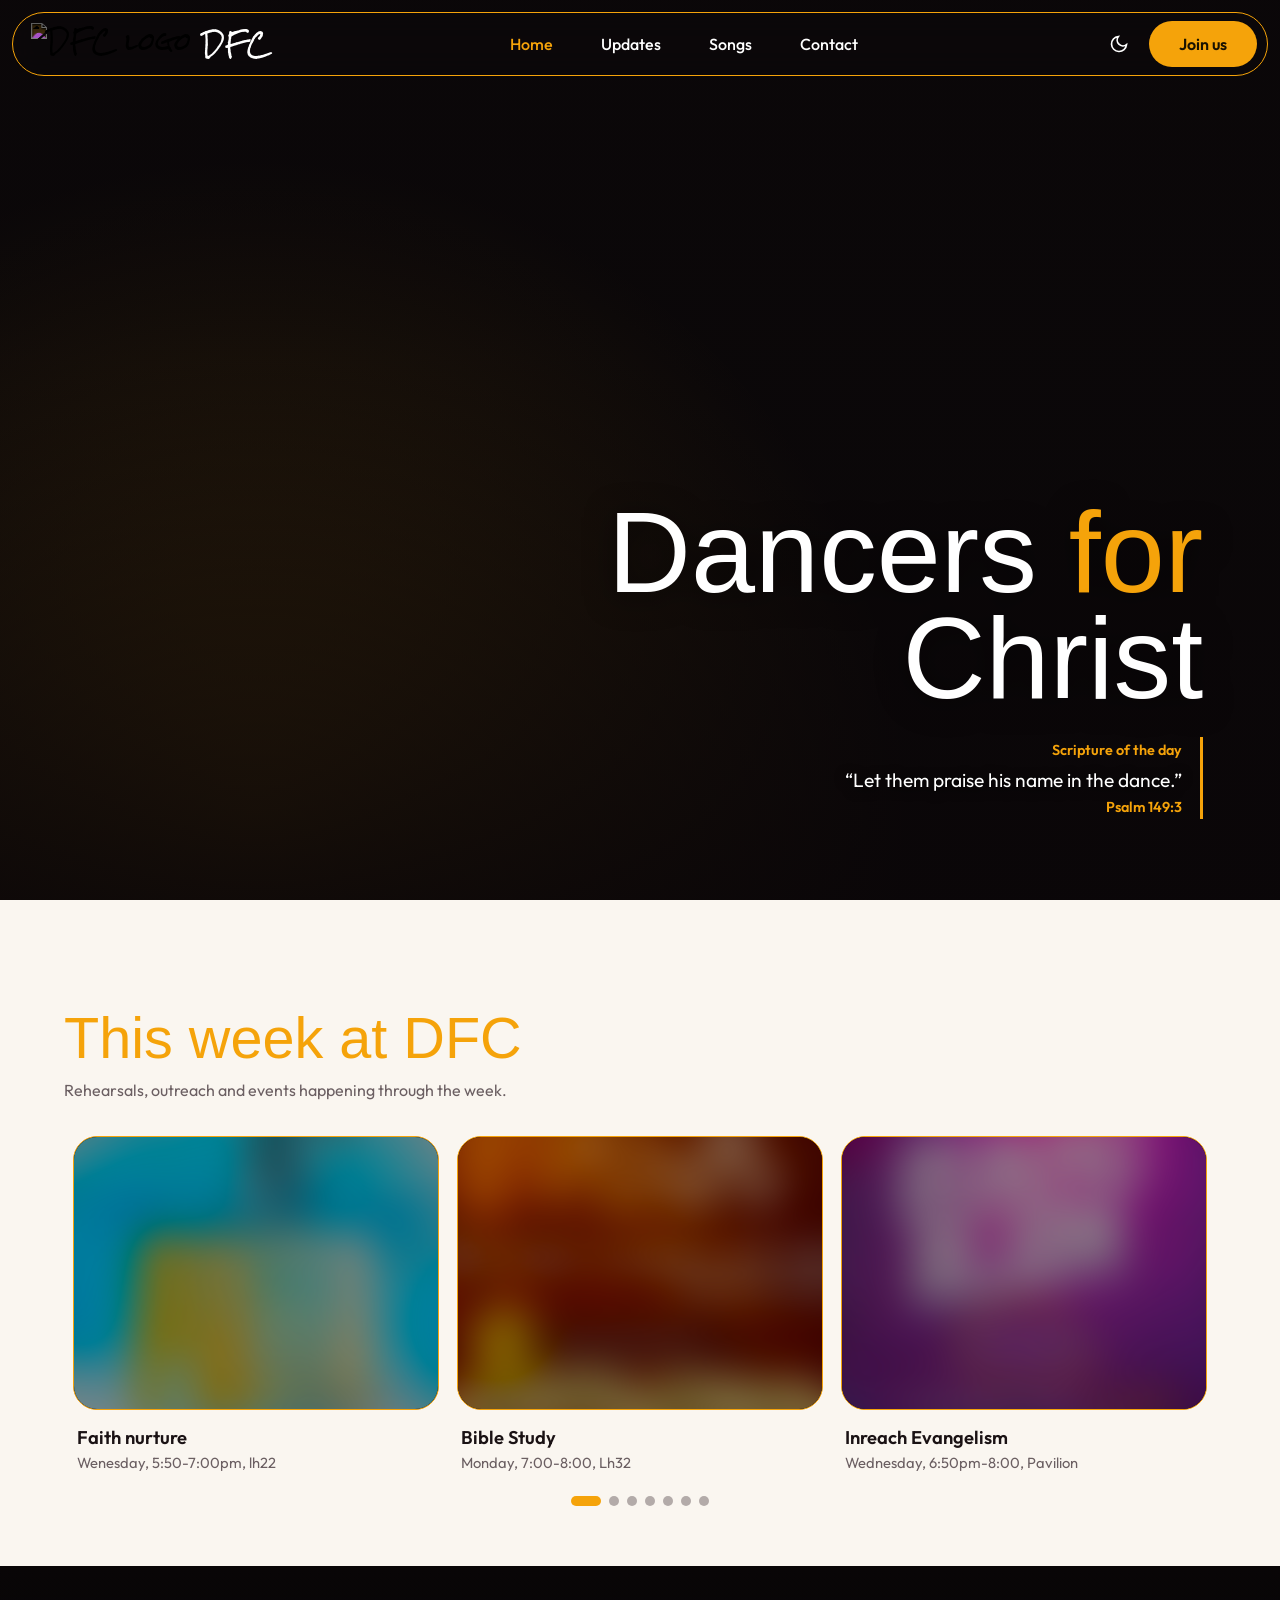
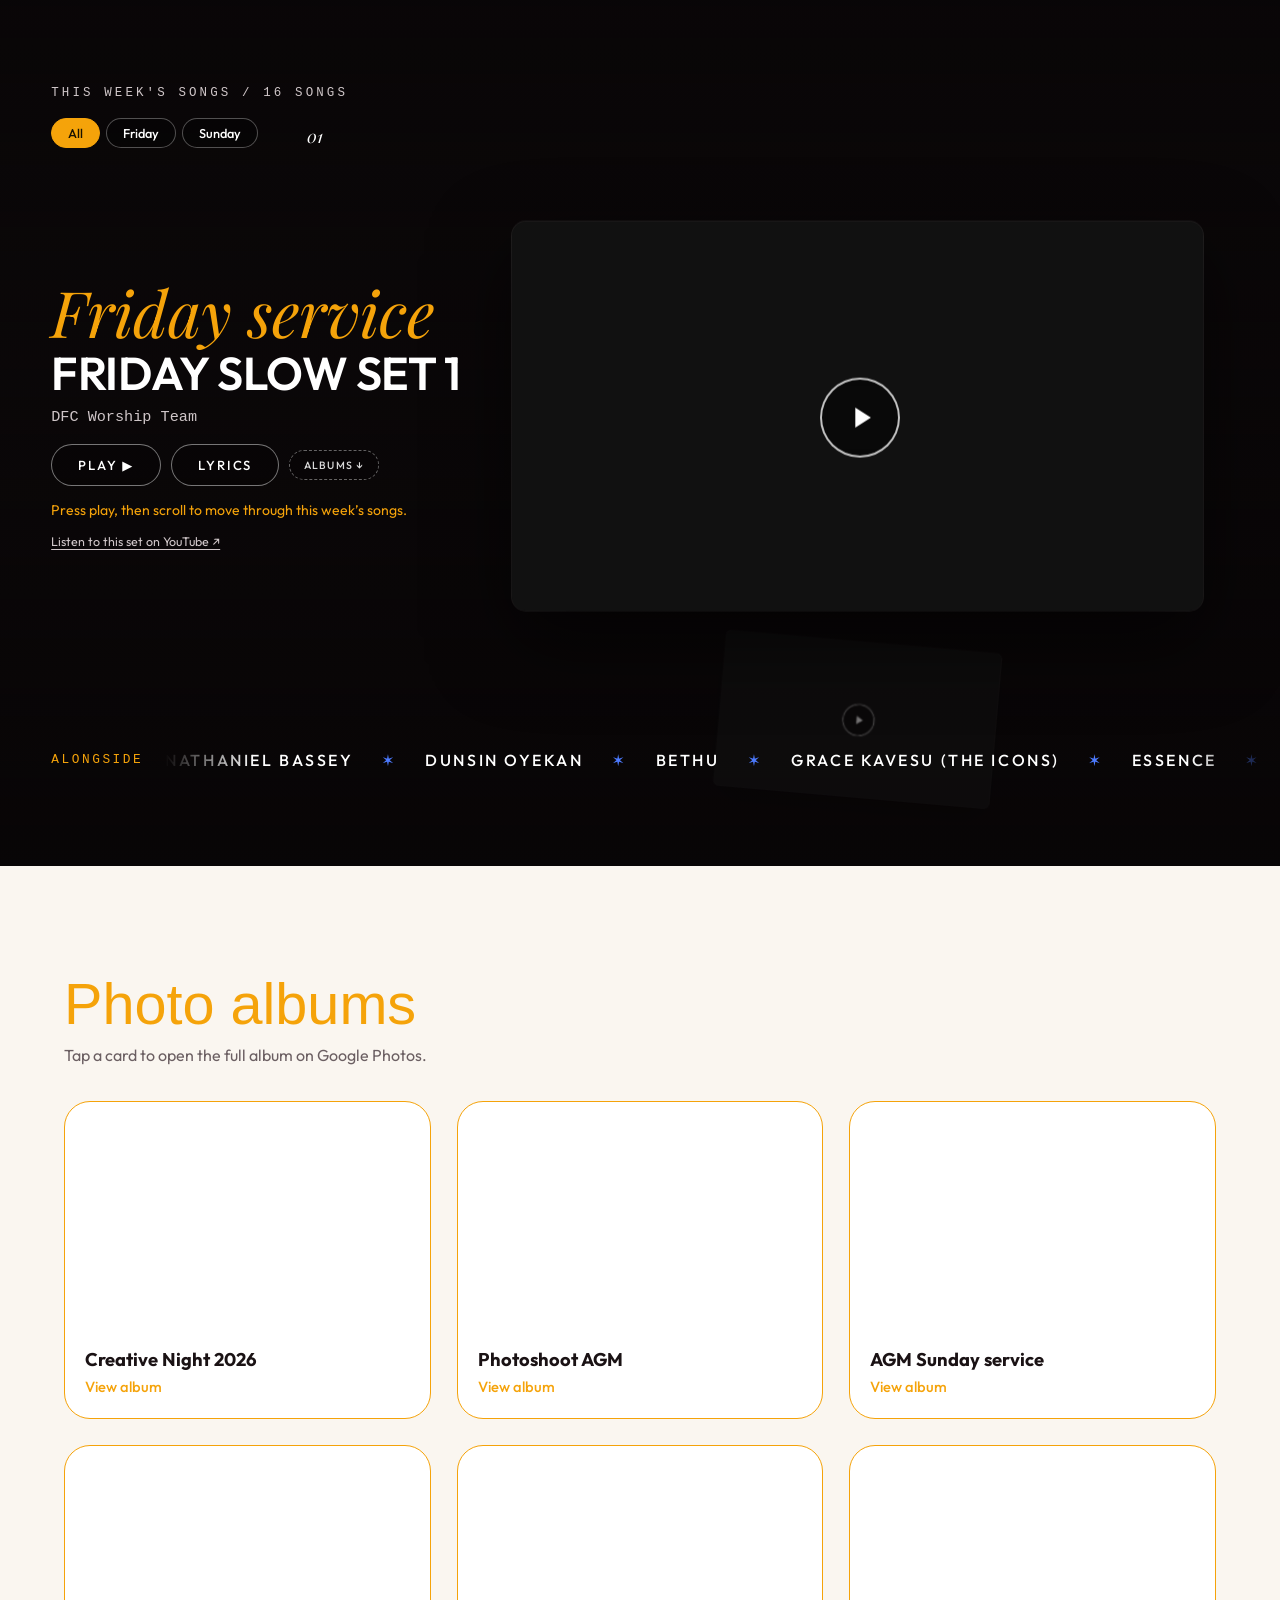
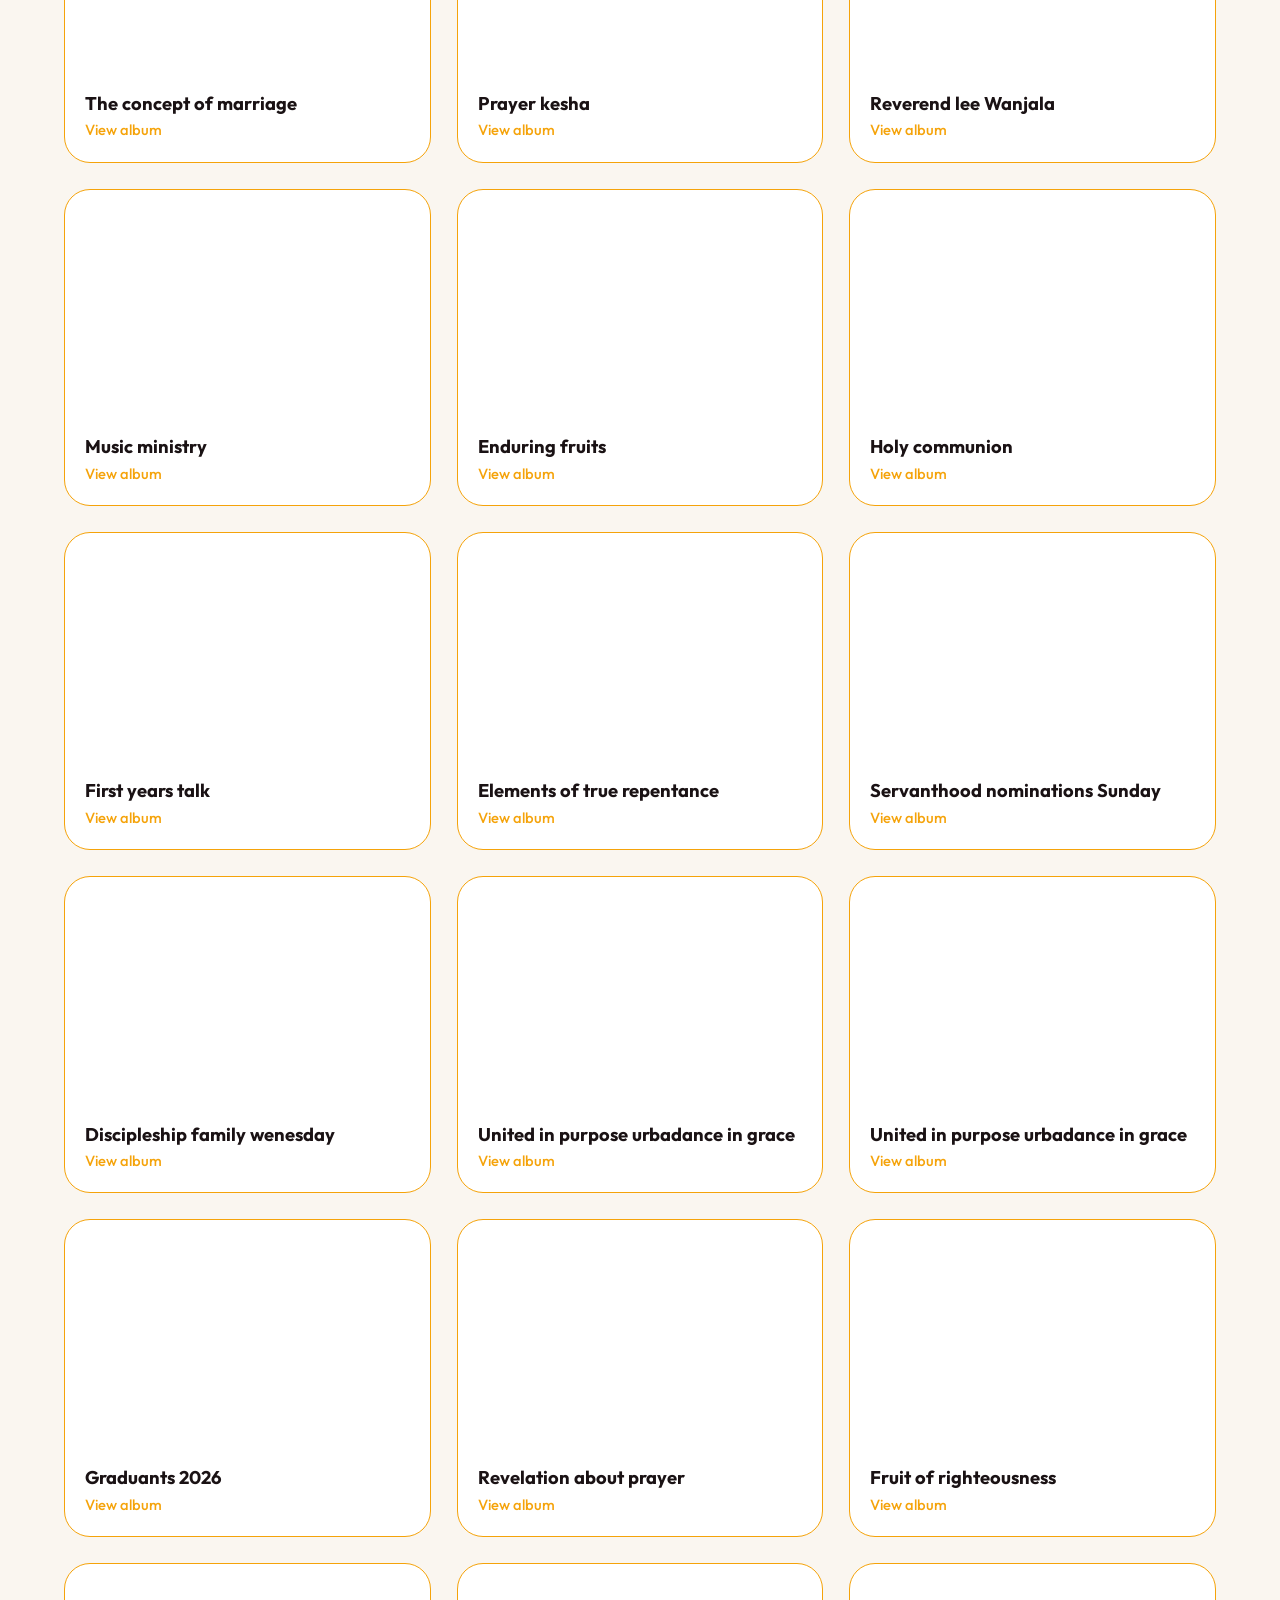
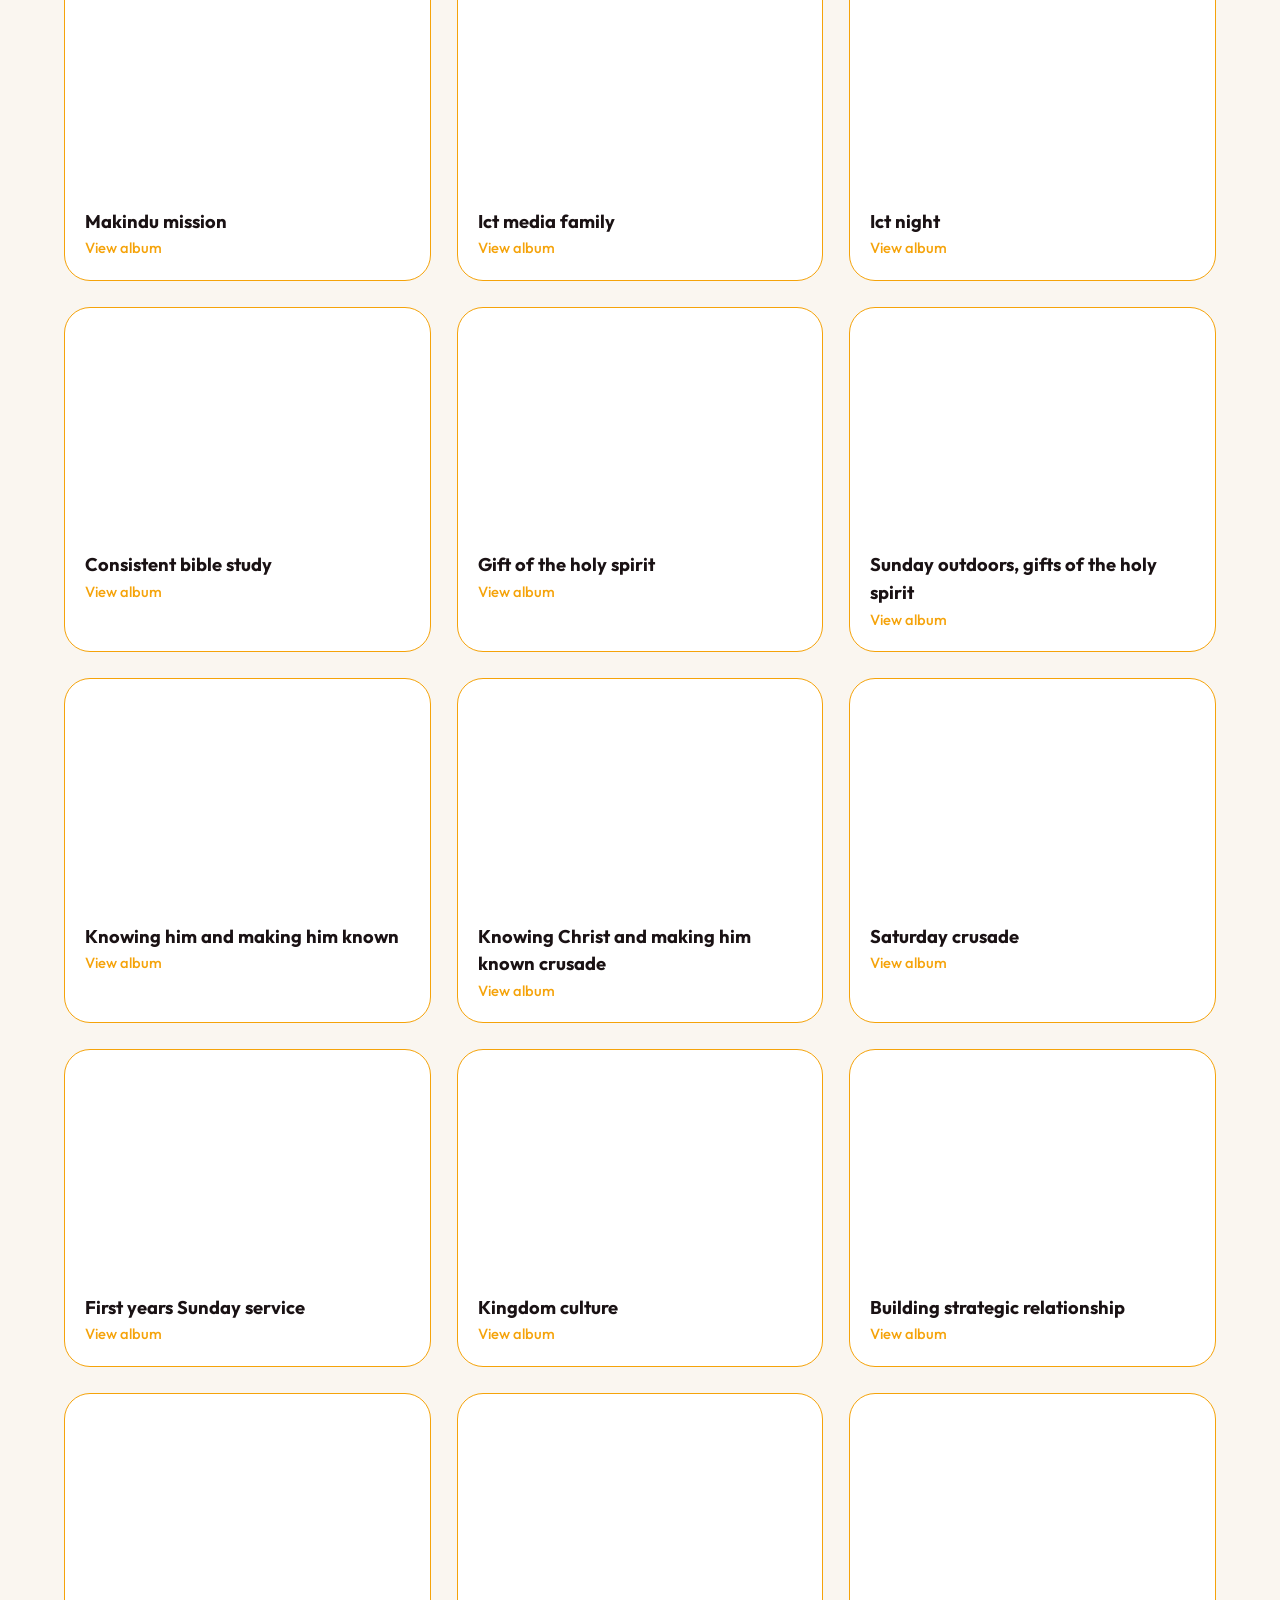
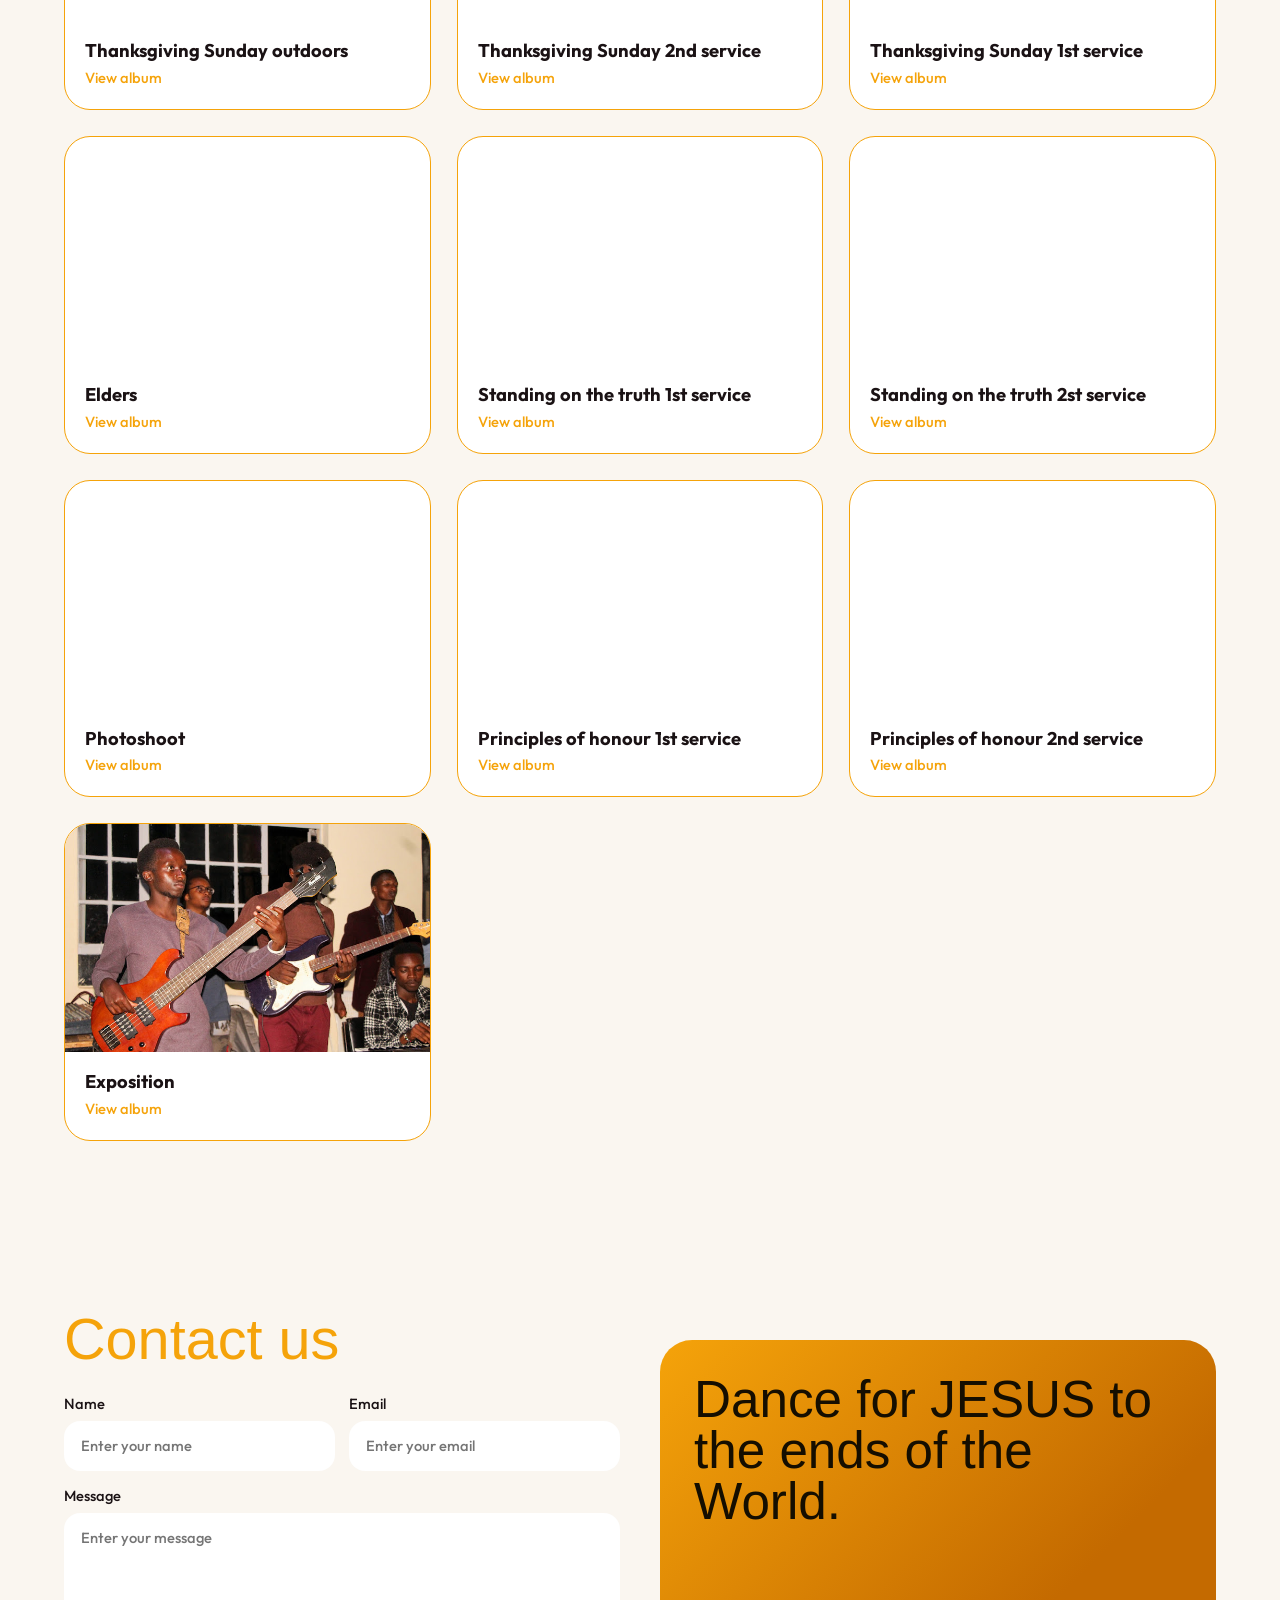
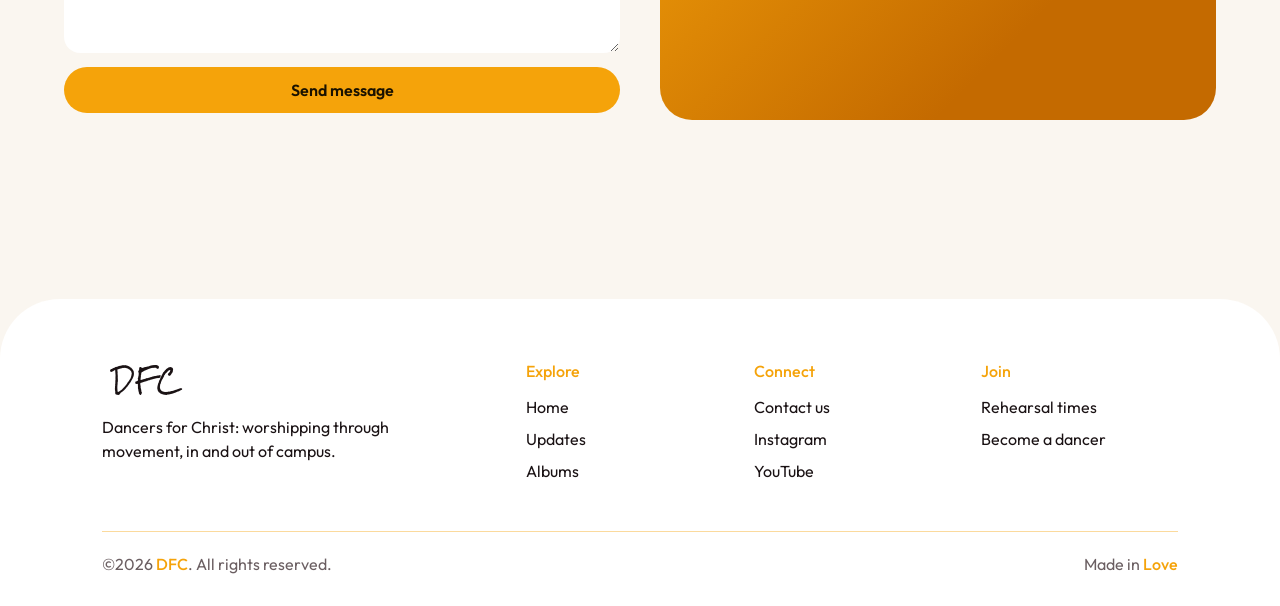
==== commit 65281270: "Sync CSS and update YouTube features" ====
--- a/index.html
+++ b/index.html
@@ -13,10 +13,16 @@
       href="https://fonts.googleapis.com/css2?family=Rock+Salt&family=Permanent+Marker&family=Outfit:wght@300;400;500;600&display=swap"
       rel="stylesheet"
     />
-       <link href="https://fonts.googleapis.com/css2?family=Playfair+Display:ital@1&display=swap" rel="stylesheet">
+    <link
+      href="https://fonts.googleapis.com/css2?family=Playfair+Display:ital@1&display=swap"
+      rel="stylesheet"
+    />
     <link rel="shortcut icon" href="logo.png" type="image/x-icon" />
     <link rel="stylesheet" href="style.css" />
-    <link rel="stylesheet" href="songs-section.css">
+    <link rel="stylesheet" href="songs-section.css" />
+    <link rel="preconnect" href="https://www.youtube.com" />
+    <link rel="preconnect" href="https://i.ytimg.com" />
+    <link rel="preconnect" href="https://img.youtube.com" />
   </head>
   <body>
     <nav aria-label="Main">
@@ -81,7 +87,7 @@
       <div class="car" id="car"><div class="ct" id="ct"></div></div>
       <div class="dots" id="dots"></div>
     </section>
-    <!-- ===== SONGS: paste this right AFTER the closing </section> of the Updates section, and BEFORE the Albums section ===== -->
+    <!-- ===== SONGS: paste between the Updates section and the Albums section in index.html ===== -->
     <section class="songs" id="songs" aria-label="Songs of the week">
       <div class="sg-pin">
         <div class="sg-bgs" id="sgBgs" aria-hidden="true"></div>
@@ -99,10 +105,16 @@
           <p class="sg-kind" id="sgKind"></p>
           <div class="sg-btns">
             <button class="sgb" id="sgPlay">Play ▶</button
-            ><button class="sgb" id="sgLyr">Lyrics</button>
+            ><button class="sgb" id="sgLyr">Lyrics</button
+            ><a class="sgb sgb-mini" id="sgSkip" href="#albums">Albums ↓</a>
           </div>
           <p class="sg-hint" id="sgHint">
             Press play, then scroll to move through this week’s songs.
+          </p>
+          <p class="sg-links">
+            <a id="sgYtAll" target="_blank" rel="noopener" hidden
+              >Listen to this set on YouTube ↗</a
+            >
           </p>
         </div>
         <div class="sg-no" aria-hidden="true">
@@ -145,8 +157,12 @@
         <form class="f" id="cf">
           <h2>Contact us</h2>
           <!-- Your Web3Forms Access Key -->
-  <input type="hidden" name="access_key" value="30496fa5-23ce-46c0-8238-852c6bae45cf">
-   
+          <input
+            type="hidden"
+            name="access_key"
+            value="30496fa5-23ce-46c0-8238-852c6bae45cf"
+          />
+
           <div class="two">
             <label>Name<input required placeholder="Enter your name" /></label
             ><label
@@ -207,8 +223,8 @@
       </div>
     </footer>
 
-<script src="data.js"></script>
-<script src="script.js"></script>
-<script src="songs.js"></script>
+    <script src="data.js"></script>
+    <script src="script.js"></script>
+    <script src="songs.js"></script>
   </body>
 </html>
--- a/style.css
+++ b/style.css
@@ -1,7 +1,6 @@
 /* ===== FONTS: drop your downloaded files here =====
 @font-face{font-family:'Bylast';src:url('Bylast.woff2') format('woff2')}
-@font-face{font-family:'Road Rage';src:url('RoadRage.woff2') format('woff2')} */
-:root {
+@font-face{font-family:'Road Rage';src:url('RoadRage.woff2') format('woff2')} */:root{
   --bg: #121212;
   --bg2: #1b1719;
   --ink: #fff;
@@ -14,17 +13,14 @@
   --rage: "Road Rage", "Rock Salt", "Permanent Marker", cursive;
   --body: "Outfit", system-ui, sans-serif;
   --top: env(safe-area-inset-top, 0px);
-}
-:root[data-theme="light"] {
+}:root[data-theme="light"]{
   --bg: #faf6f0;
   --bg2: #fff;
   --ink: #1a1214;
   --mute: #6b5f62;
   --card: #fff;
   --logo-filter: invert(1);
-}
-@media (prefers-color-scheme: light) {
-  :root:not([data-theme="dark"]):not([data-theme="light"]) {
+}@media (prefers-color-scheme: light){:root:not([data-theme="dark"]):not([data-theme="light"]){
     --bg: #faf6f0;
     --bg2: #fff;
     --ink: #1a1214;
@@ -32,33 +28,27 @@
     --card: #fff;
     --logo-filter: invert(1);
   }
-}
-* {
+}*{
   box-sizing: border-box;
   margin: 0;
-}
-html {
+}html{
   scroll-behavior: smooth;
   scroll-padding-top: 100px;
-}
-body {
+}body{
   background: var(--bg);
   color: var(--ink);
   font-family: var(--body);
   padding-top: var(--top);
   overflow-x: hidden;
   line-height: 1.5;
-}
-a {
+}a{
   color: inherit;
   text-decoration: none;
-}
-:focus-visible {
+}:focus-visible{
   outline: 2px solid var(--amber);
   outline-offset: 3px;
 }
-/* NAV */
-nav {
+/* NAV */nav{
   position: fixed;
   top: calc(12px + var(--top));
   left: 50%;
@@ -74,12 +64,10 @@
   background: rgba(12, 9, 10, 0.72);
   backdrop-filter: blur(14px);
   color: #fff;
-}
-:root[data-theme="light"] nav {
+}:root[data-theme="light"] nav{
   background: rgba(255, 255, 255, 0.8);
   color: #1a1214;
-}
-.brand {
+}.brand{
   display: flex;
   align-items: center;
   gap: 10px;
@@ -88,31 +76,24 @@
   letter-spacing: 0.04em;
   cursor: pointer;
   user-select: none;
-}
-.brand img {
+}.brand img{
   height: 42px;
   width: auto;
   filter: var(--logo-filter);
-}
-.links {
+}.links{
   display: flex;
   gap: 44px;
   font-weight: 500;
-}
-.links a {
+}.links a{
   padding: 6px 2px;
   position: relative;
-}
-.links a:hover,
-.links a.on {
-  color: var(--amber);
-}
-.right {
+}.links a:hover,.links a.on{
+  color: var(--amber);
+}.right{
   display: flex;
   align-items: center;
   gap: 10px;
-}
-.ic {
+}.ic{
   width: 40px;
   height: 40px;
   border-radius: 50%;
@@ -122,11 +103,9 @@
   cursor: pointer;
   display: grid;
   place-items: center;
-}
-.ic:hover {
+}.ic:hover{
   background: rgba(245, 163, 10, 0.18);
-}
-.btn {
+}.btn{
   background: var(--amber);
   color: #1a1200;
   border: 0;
@@ -135,16 +114,13 @@
   font: 600 1rem var(--body);
   cursor: pointer;
   display: inline-block;
-}
-.btn:hover {
+}.btn:hover{
   filter: brightness(1.1);
-}
-.ghost {
+}.ghost{
   background: transparent;
   color: inherit;
   border: 1px solid rgba(255, 255, 255, 0.3);
-}
-#adminChip {
+}#adminChip{
   display: none;
   align-items: center;
   gap: 8px;
@@ -155,8 +131,7 @@
   padding: 6px 16px 6px 6px;
   font: 600 0.95rem var(--body);
   cursor: pointer;
-}
-#adminChip i {
+}#adminChip i{
   width: 30px;
   height: 30px;
   border-radius: 50%;
@@ -166,22 +141,18 @@
   place-items: center;
   font-style: normal;
   font-size: 0.8rem;
-}
-body.admin #adminChip {
-  display: flex;
-}
-.burger {
+}body.admin #adminChip{
+  display: flex;
+}.burger{
   display: none;
 }
-/* HERO */
-.hero {
+/* HERO */.hero{
   position: relative;
   height: 100svh;
   min-height: 640px;
   overflow: hidden;
   background: #0b0809;
-}
-.grid {
+}.grid{
   position: absolute;
   width: 170%;
   height: 170%;
@@ -190,18 +161,15 @@
   display: flex;
   gap: 18px;
   transform: rotate(28deg);
-}
-.col {
+}.col{
   flex: 1;
   overflow: hidden;
-}
-.track {
+}.track{
   display: flex;
   flex-direction: column;
   gap: 18px;
   animation: up 46s linear infinite;
-}
-.col:nth-child(even) .track {
+}.col:nth-child(even) .track{
   animation-name: down;
   animation-duration: 52s;
 }
@@ -217,8 +185,7 @@
   to {
     transform: none;
   }
-}
-.tile {
+}.tile{
   flex: none;
   height: 300px;
   border-radius: 26px;
@@ -226,15 +193,13 @@
   background-position: center;
   position: relative;
   overflow: hidden;
-}
-.tile.ph::after {
+}.tile.ph::after{
   content: "";
   position: absolute;
   inset: 0;
   background: url(logo.png) center/46% no-repeat;
   opacity: 0.22;
-}
-.hero::after {
+}.hero::after{
   content: "";
   position: absolute;
   inset: 0;
@@ -246,8 +211,7 @@
       rgba(10, 6, 8, 0.85)
     ),
     radial-gradient(circle at 20% 90%, rgba(245, 163, 10, 0.2), transparent 50%);
-}
-.hero-copy {
+}.hero-copy{
   position: absolute;
   z-index: 3;
   right: clamp(20px, 6vw, 90px);
@@ -255,68 +219,55 @@
   text-align: right;
   max-width: min(720px, calc(100% - 40px));
   color: #fff;
-}
-.hero h1 {
+}.hero h1{
   font: 400 clamp(3rem, 9vw, 7.6rem)/0.92 var(--display);
   text-shadow: 0 4px 30px rgba(0, 0, 0, 0.6);
-}
-.hero h1 span {
-  color: var(--amber);
-}
-.verse {
+}.hero h1 span{
+  color: var(--amber);
+}.verse{
   margin: 26px 0 0 auto;
   max-width: 520px;
   border-right: 3px solid var(--amber);
   padding-right: 18px;
-}
-.verse small {
+}.verse small{
   color: var(--amber);
   font-weight: 600;
   font-size: 0.9rem;
-}
-.verse p {
+}.verse p{
   font-size: clamp(1rem, 1.5vw, 1.2rem);
   margin-top: 4px;
   text-shadow: 0 2px 12px #000;
 }
-/* SECTIONS */
-section.s {
+/* SECTIONS */section.s{
   padding: 110px clamp(18px, 5vw, 70px) 60px;
   max-width: 1400px;
   margin: auto;
-}
-h2 {
+}h2{
   font: 400 clamp(2.2rem, 5vw, 3.6rem)/1 var(--display);
   color: var(--amber);
   margin-bottom: 10px;
-}
-.sub {
+}.sub{
   color: var(--mute);
   margin-bottom: 34px;
   max-width: 560px;
-}
-.empty {
+}.empty{
   border: 1px dashed var(--line);
   border-radius: 24px;
   padding: 40px;
   text-align: center;
   color: var(--mute);
 }
-/* CAROUSEL */
-.car {
+/* CAROUSEL */.car{
   overflow: hidden;
   border-radius: 28px;
   touch-action: pan-y;
-}
-.ct {
+}.ct{
   display: flex;
   transition: transform 0.6s cubic-bezier(0.2, 0.7, 0.2, 1);
-}
-.sl {
+}.sl{
   flex: 0 0 calc(100% / var(--pv, 3));
   padding: 0 9px;
-}
-.sl .im {
+}.sl .im{
   position: relative;
   aspect-ratio: 4/3;
   border-radius: 24px;
@@ -328,8 +279,7 @@
   justify-content: center;
 }
 
-/* Blurred background replica that fills the side gaps */
-.sl .im::before {
+/* Blurred background replica that fills the side gaps */.sl .im::before{
   content: "";
   position: absolute;
   inset: -20px;
@@ -341,32 +291,27 @@
   z-index: 1;
 }
 
-/* The main crisp image centered on top */
-.sl .im img {
+/* The main crisp image centered on top */.sl .im img{
   position: relative;
   z-index: 2;
   max-width: 100%;
   max-height: 100%;
   object-fit: contain;
   border-radius: 12px;
-}
-.sl h3 {
+}.sl h3{
   font-weight: 600;
   font-size: 1.15rem;
   margin: 14px 4px 0;
-}
-.sl p {
+}.sl p{
   color: var(--mute);
   margin: 0 4px;
   font-size: 0.92rem;
-}
-.dots {
+}.dots{
   display: flex;
   gap: 8px;
   justify-content: center;
   margin-top: 22px;
-}
-.dots button {
+}.dots button{
   width: 10px;
   height: 10px;
   border-radius: 99px;
@@ -376,64 +321,50 @@
   cursor: pointer;
   padding: 0;
   transition: 0.3s;
-}
-.dots button.on {
+}.dots button.on{
   width: 30px;
   background: var(--amber);
   opacity: 1;
 }
-/* ALBUMS */
-.albums {
+/* ALBUMS */.albums{
   display: grid;
   grid-template-columns: repeat(auto-fill, minmax(280px, 1fr));
   gap: 26px;
-}
-.al {
+}.al{
   background: var(--card);
   border: 1px solid var(--line);
   border-radius: 26px;
   overflow: hidden;
   display: block;
   transition: transform 0.25s;
-}
-.al:hover {
+}.al:hover{
   transform: translateY(-4px);
-}
-.al .im {
+}.al .im{
   aspect-ratio: 16/10;
   background: linear-gradient(135deg, #2a1219, #f5a30a) center/cover;
-}
-.al div.t {
+}.al div.t{
   padding: 16px 20px 20px;
-}
-.al h3 {
+}.al h3{
   font-size: 1.15rem;
-}
-.al span {
+}.al span{
   color: var(--amber);
   font-weight: 500;
   font-size: 0.92rem;
 }
-/* CONTACT */
-.contact {
+/* CONTACT */.contact{
   display: grid;
   grid-template-columns: 1fr 1fr;
   gap: 40px;
   align-items: center;
-}
-form.f {
+}form.f{
   display: grid;
   gap: 14px;
-}
-label {
+}label{
   font-weight: 500;
   font-size: 0.92rem;
   display: grid;
   gap: 6px;
-}
-input,
-textarea,
-select {
+}input,textarea,select{
   width: 100%;
   background: var(--card);
   color: var(--ink);
@@ -441,24 +372,18 @@
   border-radius: 16px;
   padding: 13px 16px;
   font: inherit;
-}
-:root[data-theme="light"] input,
-:root[data-theme="light"] textarea {
+}:root[data-theme="light"] input,:root[data-theme="light"] textarea{
   border-color: #ddd;
-}
-textarea {
+}textarea{
   min-height: 140px;
   resize: vertical;
-}
-.f .two {
+}.f .two{
   display: grid;
   grid-template-columns: 1fr 1fr;
   gap: 14px;
-}
-.f .btn {
+}.f .btn{
   width: 100%;
-}
-.promo {
+}.promo{
   border-radius: 32px;
   background: linear-gradient(135deg, #f5a30a, #c46a00 70%);
   color: #150e00;
@@ -467,43 +392,35 @@
   font: 400 clamp(2rem, 4vw, 3.2rem)/1 var(--display);
   position: relative;
   overflow: hidden;
-}
-.promo img {
+}.promo img{
   position: absolute;
   right: -6%;
   bottom: -8%;
   width: 70%;
   filter: invert(1);
   opacity: 0.85;
-}
-.msg {
+}.msg{
   color: var(--amber);
   min-height: 1.4em;
-}
-footer {
+}footer{
   margin-top: 90px;
   background: var(--bg2);
   border-radius: 60px 60px 0 0;
   padding: 60px clamp(20px, 8vw, 120px) 30px;
-}
-.fg {
+}.fg{
   display: grid;
   grid-template-columns: 2fr 1fr 1fr 1fr;
   gap: 30px;
-}
-footer h4 {
+}footer h4{
   color: var(--amber);
   font-weight: 500;
   margin-bottom: 12px;
-}
-footer li {
+}footer li{
   list-style: none;
   margin: 8px 0;
-}
-footer ul {
+}footer ul{
   padding: 0;
-}
-.fb {
+}.fb{
   margin-top: 40px;
   padding-top: 20px;
   border-top: 1px solid rgba(245, 163, 10, 0.4);
@@ -512,13 +429,11 @@
   flex-wrap: wrap;
   gap: 10px;
   color: var(--mute);
-}
-.fb b {
+}.fb b{
   color: var(--amber);
   font-weight: 500;
 }
-/* MODALS */
-.ov {
+/* MODALS */.ov{
   position: fixed;
   inset: 0;
   background: rgba(0, 0, 0, 0.7);
@@ -526,11 +441,9 @@
   display: none;
   place-items: center;
   padding: 16px;
-}
-.ov.open {
-  display: grid;
-}
-.box {
+}.ov.open{
+  display: grid;
+}.box{
   background: var(--bg2);
   border: 1px solid var(--line);
   border-radius: 28px;
@@ -539,18 +452,15 @@
   max-height: 88vh;
   overflow: auto;
   color: var(--ink);
-}
-.box h3 {
+}.box h3{
   font: 400 1.8rem var(--display);
   color: var(--amber);
   margin-bottom: 14px;
-}
-.box form {
+}.box form{
   display: grid;
   gap: 12px;
   margin-bottom: 16px;
-}
-.row {
+}.row{
   display: flex;
   justify-content: space-between;
   align-items: center;
@@ -558,16 +468,13 @@
   padding: 8px 0;
   border-bottom: 1px solid rgba(255, 255, 255, 0.1);
   font-size: 0.92rem;
-}
-.row button {
+}.row button{
   background: none;
   border: 0;
   color: #ff7a7a;
   cursor: pointer;
 }
-/* MOBILE */
-@media (max-width: 860px) {
-  .links {
+/* MOBILE */@media (max-width: 860px){.links{
     position: absolute;
     top: calc(100% + 10px);
     left: 0;
@@ -580,61 +487,134 @@
     padding: 10px;
     display: none;
     text-align: center;
-  }
-  .links.open {
+  }.links.open{
     display: flex;
-  }
-  .links a {
+  }.links a{
     padding: 14px;
-  }
-  .burger {
+  }.burger{
     display: grid;
-  }
-  .right .btn {
+  }.right .btn{
     display: none;
-  }
-  .brand {
+  }.brand{
     font-size: 1.2rem;
-  }
-  .brand img {
+  }.brand img{
     height: 36px;
-  }
-  .grid {
+  }.grid{
     width: 260%;
     left: -80%;
     gap: 12px;
-  }
-  .tile {
+  }.tile{
     height: 220px;
     border-radius: 20px;
-  }
-  .hero-copy {
+  }.hero-copy{
     left: 20px;
     right: 20px;
     text-align: right;
-  }
-  .contact,
-  .fg {
+  }.contact,.fg{
     grid-template-columns: 1fr;
-  }
-  .f .two {
+  }.f .two{
     grid-template-columns: 1fr;
-  }
-  .promo {
+  }.promo{
     min-height: 300px;
-  }
-  footer {
+  }footer{
     border-radius: 36px 36px 0 0;
   }
-}
-@media (prefers-reduced-motion: reduce) {
-  .track {
+}@media (prefers-reduced-motion: reduce){.track{
     animation: none;
-  }
-  .ct {
+  }.ct{
     transition: none;
-  }
-  html {
+  }html{
     scroll-behavior: auto;
   }
 }
+
+/* >>> SONGS (managed by sync-css.js, edit songs-section.css instead) */
+/* ==========================================================================
+   SONGS SECTION: landscape YouTube records. This is the ONLY place for songs styles.
+   (sync-css.js puts this at the end of style.css and removes every older songs rule.)
+   ========================================================================== */
+.songs{position:relative;background:#0b0809;color:#fff}
+.sg-pin{position:sticky;top:0;height:100svh;overflow:hidden}
+.sg-bgs,.sg-bg{position:absolute;inset:0}
+.sg-bg{background:center/cover;filter:blur(40px) brightness(.5) saturate(1.25);transform:scale(1.25);opacity:0}
+.sg-shade{position:absolute;inset:0;background:linear-gradient(180deg,rgba(8,5,6,.6),rgba(8,5,6,.12) 40%,rgba(8,5,6,.88))}
+
+/* top-left: label, filter, number ring */
+.sg-eye{position:absolute;z-index:5;left:clamp(20px,4vw,60px);top:calc(120px + var(--top));font:500 .78rem ui-monospace,Menlo,monospace;letter-spacing:.25em;text-transform:uppercase;color:#cfc6c8}
+.sg-tabs{position:absolute;z-index:5;left:clamp(20px,4vw,60px);top:calc(152px + var(--top));display:flex;gap:6px}
+.sg-tabs button{border:1px solid rgba(255,255,255,.3);background:rgba(0,0,0,.25);color:#fff;border-radius:999px;padding:6px 16px;font:500 .8rem var(--body);cursor:pointer}
+.sg-tabs .on{background:var(--amber);color:#1a1200;border-color:var(--amber)}
+.sg-no{position:absolute;z-index:5;left:calc(clamp(20px,4vw,60px) + 236px);top:calc(142px + var(--top));width:56px;height:56px;display:grid;place-items:center;font:italic 400 1.1rem 'Playfair Display',Georgia,serif}
+.sg-no svg{position:absolute;inset:0;transform:rotate(-90deg)}
+.sg-no circle{fill:none;stroke:var(--amber);stroke-width:1.6;stroke-dasharray:1;stroke-dashoffset:1;stroke-linecap:round}
+
+/* the landscape video record (16:9, on the right) */
+.sg-stack{position:absolute;z-index:2;right:clamp(32px,6vw,110px);top:50%;width:min(54vw,860px);aspect-ratio:16/9;transform:translateY(-50%)}
+.rec{position:absolute;inset:0;border-radius:14px;background:#111 center/cover;box-shadow:0 30px 80px rgba(0,0,0,.6),0 0 0 1px rgba(255,255,255,.1);overflow:hidden;cursor:pointer;will-change:transform,opacity}
+.rec::after{content:"";position:absolute;left:50%;top:50%;width:76px;height:76px;margin:-38px 0 0 -38px;border-radius:50%;z-index:2;
+  background:rgba(0,0,0,.45) url("data:image/svg+xml;utf8,<svg xmlns='http://www.w3.org/2000/svg' viewBox='0 0 24 24'><path fill='white' d='M8 5v14l11-7z'/></svg>") 54% 50%/34px no-repeat;border:2px solid rgba(255,255,255,.75);backdrop-filter:blur(4px);transition:opacity .3s,transform .3s}
+.rec:hover::after{transform:scale(1.08)}
+.rec.playing::after{opacity:0;pointer-events:none}
+.ytbox{position:absolute;inset:0;z-index:1;display:none;background:#000}
+.rec.playing .ytbox{display:block}
+.ytbox iframe{position:absolute;inset:0;width:100%;height:100%;border:0}
+
+/* left column: service, title, artist, buttons */
+.sg-meta{position:absolute;z-index:5;left:clamp(20px,4vw,60px);top:0;bottom:0;width:min(34vw,420px);display:flex;flex-direction:column;justify-content:center;pointer-events:none}   /* centred on the same line as the video */
+.sg-meta>*{pointer-events:auto}
+.sg-meta.in{animation:sgin .5s ease}
+@keyframes sgin{from{opacity:0;transform:translateY(14px)}}
+.sg-year{display:block;font:italic 400 clamp(2.4rem,5vw,4.6rem)/1 'Playfair Display',Georgia,serif;color:var(--amber)}
+.sg-title{font:600 clamp(1.8rem,3.6vw,3.4rem)/1 var(--body);text-transform:uppercase;margin:6px 0 12px;letter-spacing:-.01em;color:#fff}
+.sg-kind{font:400 .95rem ui-monospace,Menlo,monospace;color:#cfc6c8;margin-bottom:18px}
+.sg-btns{display:flex;gap:10px;flex-wrap:wrap}
+.sg-hint{margin-top:14px;font-size:.88rem;color:var(--amber)}
+.sg-links{margin-top:12px;font-size:.78rem}.sg-links a{color:#cfc6c8;text-decoration:underline;text-underline-offset:3px}.sg-links a:hover{color:var(--amber)}
+.songs.live .sg-hint{display:none}
+.sgb{border:1px solid rgba(255,255,255,.45);background:rgba(0,0,0,.2);color:#fff;border-radius:999px;padding:12px 26px;font:500 .82rem var(--body);letter-spacing:.14em;text-transform:uppercase;cursor:pointer}
+a.sgb{display:inline-block;text-decoration:none;color:#fff}
+.sgb-mini{padding:7px 14px;font-size:.66rem;letter-spacing:.1em;border-style:dashed;opacity:.85;align-self:center}   /* the tiny "skip to albums" button */
+.sgb:hover{border-color:var(--amber);color:var(--amber)}.sgb.light{background:#f3ece4;color:#1a1200;border-color:transparent;padding:10px 20px}
+
+/* artists strip */
+.sg-collab{position:absolute;z-index:5;left:clamp(20px,4vw,60px);right:0;bottom:96px;display:flex;gap:22px;align-items:center;font:500 .8rem ui-monospace,Menlo,monospace;letter-spacing:.2em;text-transform:uppercase}
+.sg-collab>span{color:var(--amber);flex:none}
+.mq{overflow:hidden;flex:1;-webkit-mask:linear-gradient(90deg,transparent,#000 8%,#000 92%,transparent);mask:linear-gradient(90deg,transparent,#000 8%,#000 92%,transparent)}
+.mqt{display:flex;gap:28px;width:max-content;font:500 1rem var(--body);animation:mq 40s linear infinite}.mqt b{color:#4d7bff;font-weight:400}
+@keyframes mq{to{transform:translateX(-50%)}}
+
+/* now-playing pill */
+.now{position:fixed;z-index:45;left:clamp(12px,3vw,40px);bottom:calc(16px + env(safe-area-inset-bottom,0px));display:flex;align-items:center;gap:12px;padding:8px 8px 8px 14px;border-radius:999px;border:1px solid rgba(255,255,255,.18);background:rgba(14,12,20,.88);backdrop-filter:blur(12px);color:#fff;max-width:calc(100% - 24px);overflow:hidden}
+.now[hidden]{display:none}
+.wf{display:flex;gap:3px;align-items:center;height:30px}.wf i{width:3px;height:6px;background:var(--amber);border-radius:2px}
+.wf.playing i{animation:wv .9s ease-in-out infinite}.wf i:nth-child(odd){animation-delay:.25s}.wf i:nth-child(3n){animation-delay:.5s}
+@keyframes wv{50%{height:26px}}
+.nt small{display:block;font:500 .6rem ui-monospace,Menlo,monospace;letter-spacing:.2em;color:var(--amber);text-transform:uppercase}
+.nt b{display:block;max-width:150px;overflow:hidden;text-overflow:ellipsis;white-space:nowrap;font-weight:500}
+.now .bar{position:absolute;left:0;bottom:0;height:2px;background:var(--amber);width:0}
+
+/* lyrics window */
+.lyr{white-space:pre-wrap;font:inherit;line-height:1.9;max-height:56vh;overflow:auto;margin-bottom:18px;color:inherit}
+
+/* ===== phone / tablet: video on top, text underneath (the video stays at least 200px tall) ===== */
+@media(max-width:860px){
+.sg-pin{display:flex;flex-direction:column;padding:calc(92px + var(--top)) 16px 150px}
+.sg-eye{position:static;font-size:.64rem;padding-right:64px}
+.sg-tabs{position:static;margin-top:10px;margin-bottom:6px}
+.sg-no{left:auto;right:16px;top:calc(96px + var(--top));width:50px;height:50px;font-size:1rem}
+.sg-stack{position:relative;right:auto;top:auto;transform:none;flex:none;width:100%;max-width:600px;min-height:200px;aspect-ratio:16/10;margin:auto auto 0;clip-path:inset(-90% -10% -6% -10%)}
+.sg-meta{position:relative;left:auto;top:auto;bottom:auto;width:auto;max-width:100%;display:block;pointer-events:auto;margin:max(16px,2.5svh) 0 auto}
+.sg-year{font-size:clamp(2rem,10vw,2.8rem)}
+.sg-title{font-size:clamp(1.5rem,7vw,2.1rem);margin:4px 0 8px}
+.sg-kind{font-size:.82rem;margin-bottom:12px}
+.sgb{padding:10px 20px;font-size:.74rem}
+.sg-hint{margin-top:10px;font-size:.78rem}
+.sg-collab{left:16px;right:0;bottom:88px;gap:12px;font-size:.64rem}.mqt{font-size:.9rem;gap:22px}
+.now{left:12px;right:12px;bottom:calc(14px + env(safe-area-inset-bottom,0px));max-width:none}
+.now .nt{flex:1;min-width:0}.nt b{max-width:none}.now .sgb{margin-left:auto}
+.lyr{max-height:60vh}
+}
+@media(min-width:400px) and (max-width:860px){.sg-stack{aspect-ratio:16/9}}
+@media(max-width:860px) and (max-height:700px){.sg-hint,.sg-eye{display:none}.sg-stack{margin-top:10px}.sg-meta{margin-top:12px}.sg-year{font-size:1.8rem}}
+@media(prefers-reduced-motion:reduce){.mqt,.wf i{animation:none!important}}
+/* <<< SONGS */
--- a/songs-section.css
+++ b/songs-section.css
@@ -1,485 +1,88 @@
-/* =====================================================================
-   SONGS SECTION: this is the ONLY place the songs styles live.
-   index.html loads it after style.css. Nothing songs-related is in style.css.
-   ===================================================================== */
-.songs {
-  position: relative;
-  background: #0b0809;
-  color: #fff;
+/* ==========================================================================
+   SONGS SECTION: landscape YouTube records. This is the ONLY place for songs styles.
+   (sync-css.js puts this at the end of style.css and removes every older songs rule.)
+   ========================================================================== */
+.songs{position:relative;background:#0b0809;color:#fff}
+.sg-pin{position:sticky;top:0;height:100svh;overflow:hidden}
+.sg-bgs,.sg-bg{position:absolute;inset:0}
+.sg-bg{background:center/cover;filter:blur(40px) brightness(.5) saturate(1.25);transform:scale(1.25);opacity:0}
+.sg-shade{position:absolute;inset:0;background:linear-gradient(180deg,rgba(8,5,6,.6),rgba(8,5,6,.12) 40%,rgba(8,5,6,.88))}
+
+/* top-left: label, filter, number ring */
+.sg-eye{position:absolute;z-index:5;left:clamp(20px,4vw,60px);top:calc(120px + var(--top));font:500 .78rem ui-monospace,Menlo,monospace;letter-spacing:.25em;text-transform:uppercase;color:#cfc6c8}
+.sg-tabs{position:absolute;z-index:5;left:clamp(20px,4vw,60px);top:calc(152px + var(--top));display:flex;gap:6px}
+.sg-tabs button{border:1px solid rgba(255,255,255,.3);background:rgba(0,0,0,.25);color:#fff;border-radius:999px;padding:6px 16px;font:500 .8rem var(--body);cursor:pointer}
+.sg-tabs .on{background:var(--amber);color:#1a1200;border-color:var(--amber)}
+.sg-no{position:absolute;z-index:5;left:calc(clamp(20px,4vw,60px) + 236px);top:calc(142px + var(--top));width:56px;height:56px;display:grid;place-items:center;font:italic 400 1.1rem 'Playfair Display',Georgia,serif}
+.sg-no svg{position:absolute;inset:0;transform:rotate(-90deg)}
+.sg-no circle{fill:none;stroke:var(--amber);stroke-width:1.6;stroke-dasharray:1;stroke-dashoffset:1;stroke-linecap:round}
+
+/* the landscape video record (16:9, on the right) */
+.sg-stack{position:absolute;z-index:2;right:clamp(32px,6vw,110px);top:50%;width:min(54vw,860px);aspect-ratio:16/9;transform:translateY(-50%)}
+.rec{position:absolute;inset:0;border-radius:14px;background:#111 center/cover;box-shadow:0 30px 80px rgba(0,0,0,.6),0 0 0 1px rgba(255,255,255,.1);overflow:hidden;cursor:pointer;will-change:transform,opacity}
+.rec::after{content:"";position:absolute;left:50%;top:50%;width:76px;height:76px;margin:-38px 0 0 -38px;border-radius:50%;z-index:2;
+  background:rgba(0,0,0,.45) url("data:image/svg+xml;utf8,<svg xmlns='http://www.w3.org/2000/svg' viewBox='0 0 24 24'><path fill='white' d='M8 5v14l11-7z'/></svg>") 54% 50%/34px no-repeat;border:2px solid rgba(255,255,255,.75);backdrop-filter:blur(4px);transition:opacity .3s,transform .3s}
+.rec:hover::after{transform:scale(1.08)}
+.rec.playing::after{opacity:0;pointer-events:none}
+.ytbox{position:absolute;inset:0;z-index:1;display:none;background:#000}
+.rec.playing .ytbox{display:block}
+.ytbox iframe{position:absolute;inset:0;width:100%;height:100%;border:0}
+
+/* left column: service, title, artist, buttons */
+.sg-meta{position:absolute;z-index:5;left:clamp(20px,4vw,60px);top:0;bottom:0;width:min(34vw,420px);display:flex;flex-direction:column;justify-content:center;pointer-events:none}   /* centred on the same line as the video */
+.sg-meta>*{pointer-events:auto}
+.sg-meta.in{animation:sgin .5s ease}
+@keyframes sgin{from{opacity:0;transform:translateY(14px)}}
+.sg-year{display:block;font:italic 400 clamp(2.4rem,5vw,4.6rem)/1 'Playfair Display',Georgia,serif;color:var(--amber)}
+.sg-title{font:600 clamp(1.8rem,3.6vw,3.4rem)/1 var(--body);text-transform:uppercase;margin:6px 0 12px;letter-spacing:-.01em;color:#fff}
+.sg-kind{font:400 .95rem ui-monospace,Menlo,monospace;color:#cfc6c8;margin-bottom:18px}
+.sg-btns{display:flex;gap:10px;flex-wrap:wrap}
+.sg-hint{margin-top:14px;font-size:.88rem;color:var(--amber)}
+.sg-links{margin-top:12px;font-size:.78rem}.sg-links a{color:#cfc6c8;text-decoration:underline;text-underline-offset:3px}.sg-links a:hover{color:var(--amber)}
+.songs.live .sg-hint{display:none}
+.sgb{border:1px solid rgba(255,255,255,.45);background:rgba(0,0,0,.2);color:#fff;border-radius:999px;padding:12px 26px;font:500 .82rem var(--body);letter-spacing:.14em;text-transform:uppercase;cursor:pointer}
+a.sgb{display:inline-block;text-decoration:none;color:#fff}
+.sgb-mini{padding:7px 14px;font-size:.66rem;letter-spacing:.1em;border-style:dashed;opacity:.85;align-self:center}   /* the tiny "skip to albums" button */
+.sgb:hover{border-color:var(--amber);color:var(--amber)}.sgb.light{background:#f3ece4;color:#1a1200;border-color:transparent;padding:10px 20px}
+
+/* artists strip */
+.sg-collab{position:absolute;z-index:5;left:clamp(20px,4vw,60px);right:0;bottom:96px;display:flex;gap:22px;align-items:center;font:500 .8rem ui-monospace,Menlo,monospace;letter-spacing:.2em;text-transform:uppercase}
+.sg-collab>span{color:var(--amber);flex:none}
+.mq{overflow:hidden;flex:1;-webkit-mask:linear-gradient(90deg,transparent,#000 8%,#000 92%,transparent);mask:linear-gradient(90deg,transparent,#000 8%,#000 92%,transparent)}
+.mqt{display:flex;gap:28px;width:max-content;font:500 1rem var(--body);animation:mq 40s linear infinite}.mqt b{color:#4d7bff;font-weight:400}
+@keyframes mq{to{transform:translateX(-50%)}}
+
+/* now-playing pill */
+.now{position:fixed;z-index:45;left:clamp(12px,3vw,40px);bottom:calc(16px + env(safe-area-inset-bottom,0px));display:flex;align-items:center;gap:12px;padding:8px 8px 8px 14px;border-radius:999px;border:1px solid rgba(255,255,255,.18);background:rgba(14,12,20,.88);backdrop-filter:blur(12px);color:#fff;max-width:calc(100% - 24px);overflow:hidden}
+.now[hidden]{display:none}
+.wf{display:flex;gap:3px;align-items:center;height:30px}.wf i{width:3px;height:6px;background:var(--amber);border-radius:2px}
+.wf.playing i{animation:wv .9s ease-in-out infinite}.wf i:nth-child(odd){animation-delay:.25s}.wf i:nth-child(3n){animation-delay:.5s}
+@keyframes wv{50%{height:26px}}
+.nt small{display:block;font:500 .6rem ui-monospace,Menlo,monospace;letter-spacing:.2em;color:var(--amber);text-transform:uppercase}
+.nt b{display:block;max-width:150px;overflow:hidden;text-overflow:ellipsis;white-space:nowrap;font-weight:500}
+.now .bar{position:absolute;left:0;bottom:0;height:2px;background:var(--amber);width:0}
+
+/* lyrics window */
+.lyr{white-space:pre-wrap;font:inherit;line-height:1.9;max-height:56vh;overflow:auto;margin-bottom:18px;color:inherit}
+
+/* ===== phone / tablet: video on top, text underneath (the video stays at least 200px tall) ===== */
+@media(max-width:860px){
+.sg-pin{display:flex;flex-direction:column;padding:calc(92px + var(--top)) 16px 150px}
+.sg-eye{position:static;font-size:.64rem;padding-right:64px}
+.sg-tabs{position:static;margin-top:10px;margin-bottom:6px}
+.sg-no{left:auto;right:16px;top:calc(96px + var(--top));width:50px;height:50px;font-size:1rem}
+.sg-stack{position:relative;right:auto;top:auto;transform:none;flex:none;width:100%;max-width:600px;min-height:200px;aspect-ratio:16/10;margin:auto auto 0;clip-path:inset(-90% -10% -6% -10%)}
+.sg-meta{position:relative;left:auto;top:auto;bottom:auto;width:auto;max-width:100%;display:block;pointer-events:auto;margin:max(16px,2.5svh) 0 auto}
+.sg-year{font-size:clamp(2rem,10vw,2.8rem)}
+.sg-title{font-size:clamp(1.5rem,7vw,2.1rem);margin:4px 0 8px}
+.sg-kind{font-size:.82rem;margin-bottom:12px}
+.sgb{padding:10px 20px;font-size:.74rem}
+.sg-hint{margin-top:10px;font-size:.78rem}
+.sg-collab{left:16px;right:0;bottom:88px;gap:12px;font-size:.64rem}.mqt{font-size:.9rem;gap:22px}
+.now{left:12px;right:12px;bottom:calc(14px + env(safe-area-inset-bottom,0px));max-width:none}
+.now .nt{flex:1;min-width:0}.nt b{max-width:none}.now .sgb{margin-left:auto}
+.lyr{max-height:60vh}
 }
-.sg-pin {
-  position: sticky;
-  top: 0;
-  height: 100svh;
-  overflow: hidden;
-}
-.sg-bgs,
-.sg-bg {
-  position: absolute;
-  inset: 0;
-}
-.sg-bg {
-  background: center/cover;
-  filter: blur(38px) brightness(0.5) saturate(1.2);
-  transform: scale(1.25);
-  opacity: 0;
-}
-.sg-shade {
-  position: absolute;
-  inset: 0;
-  background: linear-gradient(
-    180deg,
-    rgba(8, 5, 6, 0.55),
-    rgba(8, 5, 6, 0.1) 40%,
-    rgba(8, 5, 6, 0.85)
-  );
-}
-.sg-eye {
-  position: absolute;
-  z-index: 5;
-  left: clamp(20px, 4vw, 60px);
-  top: calc(120px + var(--top));
-  font:
-    500 0.78rem ui-monospace,
-    Menlo,
-    monospace;
-  letter-spacing: 0.25em;
-  text-transform: uppercase;
-  color: #cfc6c8;
-}
-.sg-tabs {
-  position: absolute;
-  z-index: 5;
-  left: clamp(20px, 4vw, 60px);
-  top: calc(152px + var(--top));
-  display: flex;
-  gap: 6px;
-}
-.sg-tabs button {
-  border: 1px solid rgba(255, 255, 255, 0.3);
-  background: rgba(0, 0, 0, 0.25);
-  color: #fff;
-  border-radius: 999px;
-  padding: 6px 16px;
-  font: 500 0.8rem var(--body);
-  cursor: pointer;
-}
-.sg-tabs .on {
-  background: var(--amber);
-  color: #1a1200;
-  border-color: var(--amber);
-}
-
-/* ---------- the landscape video stack (16:9) ---------- */
-.sg-stack {
-  position: absolute;
-  z-index: 2;
-  right: calc(clamp(20px, 4vw, 64px) + 106px); /* leaves room for the number ring */
-  top: 50%;
-  width: min(46vw, 860px, calc((100svh - 270px) * 1.7778));
-  aspect-ratio: 16 / 9;
-  transform: translateY(-50%);
-}
-.rec {
-  position: absolute;
-  inset: 0;
-  border-radius: 18px;
-  overflow: hidden;
-  background: linear-gradient(135deg, #7a1f2b, #f5a30a) center/cover;
-  border: 1px solid rgba(255, 255, 255, 0.16);
-  box-shadow:
-    0 30px 80px rgba(0, 0, 0, 0.6),
-    0 0 0 6px rgba(255, 255, 255, 0.04);
-  will-change: transform, opacity;
-}
-.rec::after {            /* soft vignette so covers feel like a screen */
-  content: "";
-  position: absolute;
-  inset: 0;
-  pointer-events: none;
-  background: linear-gradient(180deg, transparent 55%, rgba(0, 0, 0, 0.45));
-}
-.rec.playing::after {
-  display: none;
-}
-.songs.live .rec {
-  cursor: pointer;
-}
-.ytbox {
-  position: absolute;
-  inset: 0;
-  display: none;
-  background: #000;
-}
-.rec.playing .ytbox {
-  display: block;
-}
-.ytbox iframe {
-  position: absolute;
-  inset: 0;
-  width: 100%;
-  height: 100%;
-  border: 0;
-}
-
-.sg-meta {
-  position: absolute;
-  z-index: 5;
-  left: clamp(20px, 4vw, 60px);
-  bottom: clamp(150px, 24vh, 230px);
-  max-width: min(430px, 33vw);
-}
-.sg-meta.in {
-  animation: sgin 0.5s ease;
-}
-@keyframes sgin {
-  from {
-    opacity: 0;
-    transform: translateY(14px);
-  }
-}
-.sg-year {
-  display: block;
-  font:
-    italic 400 clamp(2.4rem, 5vw, 4.6rem)/1 "Playfair Display",
-    Georgia,
-    serif;
-  color: var(--amber);
-}
-.sg-title {
-  font: 600 clamp(1.7rem, 3.4vw, 3.2rem)/1.02 var(--body);
-  text-transform: uppercase;
-  margin: 6px 0 12px;
-  letter-spacing: -0.01em;
-  color: #fff;
-  overflow-wrap: anywhere;
-}
-.sg-kind {
-  font:
-    400 0.95rem ui-monospace,
-    Menlo,
-    monospace;
-  color: #cfc6c8;
-  margin-bottom: 18px;
-}
-.sg-btns {
-  display: flex;
-  gap: 10px;
-  flex-wrap: wrap;
-}
-.sg-hint {
-  margin-top: 14px;
-  font-size: 0.88rem;
-  color: var(--amber);
-}
-.songs.live .sg-hint {
-  display: none;
-}
-.sgb {
-  border: 1px solid rgba(255, 255, 255, 0.45);
-  background: rgba(0, 0, 0, 0.2);
-  color: #fff;
-  border-radius: 999px;
-  padding: 12px 26px;
-  font: 500 0.82rem var(--body);
-  letter-spacing: 0.14em;
-  text-transform: uppercase;
-  cursor: pointer;
-}
-.sgb:hover {
-  border-color: var(--amber);
-  color: var(--amber);
-}
-.sgb.light {
-  background: #f3ece4;
-  color: #1a1200;
-  border-color: transparent;
-  padding: 10px 20px;
-}
-.sg-no {
-  position: absolute;
-  z-index: 5;
-  right: clamp(20px, 4vw, 64px);
-  top: 50%;
-  width: 84px;
-  height: 84px;
-  transform: translateY(-50%);
-  display: grid;
-  place-items: center;
-  font:
-    italic 400 1.6rem "Playfair Display",
-    Georgia,
-    serif;
-}
-.sg-no svg {
-  position: absolute;
-  inset: 0;
-  transform: rotate(-90deg);
-}
-.sg-no circle {
-  fill: none;
-  stroke: var(--amber);
-  stroke-width: 1.2;
-  stroke-dasharray: 1;
-  stroke-dashoffset: 1;
-  stroke-linecap: round;
-}
-.sg-collab {
-  position: absolute;
-  z-index: 5;
-  left: clamp(20px, 4vw, 60px);
-  right: 0;
-  bottom: 96px;
-  display: flex;
-  gap: 22px;
-  align-items: center;
-  font:
-    500 0.8rem ui-monospace,
-    Menlo,
-    monospace;
-  letter-spacing: 0.2em;
-  text-transform: uppercase;
-}
-.sg-collab > span {
-  color: var(--amber);
-  flex: none;
-}
-.mq {
-  overflow: hidden;
-  flex: 1;
-  -webkit-mask: linear-gradient(
-    90deg,
-    transparent,
-    #000 8%,
-    #000 92%,
-    transparent
-  );
-  mask: linear-gradient(90deg, transparent, #000 8%, #000 92%, transparent);
-}
-.mqt {
-  display: flex;
-  gap: 28px;
-  width: max-content;
-  font: 500 1rem var(--body);
-  animation: mq 40s linear infinite;
-}
-.mqt b {
-  color: #4d7bff;
-  font-weight: 400;
-}
-@keyframes mq {
-  to {
-    transform: translateX(-50%);
-  }
-}
-
-/* ---------- now-playing pill ---------- */
-.now {
-  position: fixed;
-  z-index: 45;
-  left: clamp(12px, 3vw, 40px);
-  bottom: calc(16px + env(safe-area-inset-bottom, 0px));
-  display: flex;
-  align-items: center;
-  gap: 12px;
-  padding: 8px 8px 8px 14px;
-  border-radius: 999px;
-  border: 1px solid rgba(255, 255, 255, 0.18);
-  background: rgba(14, 12, 20, 0.88);
-  backdrop-filter: blur(12px);
-  color: #fff;
-  max-width: calc(100% - 24px);
-  overflow: hidden;
-}
-.now[hidden] {
-  display: none;
-}
-.wf {
-  display: flex;
-  gap: 3px;
-  align-items: center;
-  height: 30px;
-}
-.wf i {
-  width: 3px;
-  height: 6px;
-  background: var(--amber);
-  border-radius: 2px;
-}
-.wf.playing i {
-  animation: wv 0.9s ease-in-out infinite;
-}
-.wf i:nth-child(odd) {
-  animation-delay: 0.25s;
-}
-.wf i:nth-child(3n) {
-  animation-delay: 0.5s;
-}
-@keyframes wv {
-  50% {
-    height: 26px;
-  }
-}
-.nt small {
-  display: block;
-  font:
-    500 0.6rem ui-monospace,
-    Menlo,
-    monospace;
-  letter-spacing: 0.2em;
-  color: var(--amber);
-  text-transform: uppercase;
-}
-.nt b {
-  display: block;
-  max-width: 150px;
-  overflow: hidden;
-  text-overflow: ellipsis;
-  white-space: nowrap;
-  font-weight: 500;
-}
-.now .bar {
-  position: absolute;
-  left: 0;
-  bottom: 0;
-  height: 2px;
-  background: var(--amber);
-  width: 0;
-}
-.lyr {
-  white-space: pre-wrap;
-  font: inherit;
-  line-height: 1.9;
-  max-height: 56vh;
-  overflow: auto;
-  margin-bottom: 18px;
-  color: inherit;
-}
-
-/* ---------- tablet: tighter text column ---------- */
-@media (max-width: 1100px) and (min-width: 861px) {
-  .sg-stack {
-    width: min(50vw, calc((100svh - 270px) * 1.7778));
-  }
-  .sg-meta {
-    max-width: 30vw;
-  }
-}
-
-/* ---------- mobile: video on top, full width ---------- */
-@media (max-width: 860px) {
-  .sg-pin {
-    display: flex;
-    flex-direction: column;
-    padding: calc(92px + var(--top)) 20px 0;
-  }
-  .sg-eye {
-    position: static;
-    font-size: 0.64rem;
-    letter-spacing: 0.2em;
-    padding-right: 70px;
-  }
-  .sg-tabs {
-    position: static;
-    margin-top: 10px;
-  }
-  .sg-no {
-    top: calc(96px + var(--top));
-    right: 20px;
-    width: 58px;
-    height: 58px;
-    font-size: 1.05rem;
-    transform: none;
-  }
-  .sg-stack {
-    position: relative;
-    right: auto;
-    top: auto;
-    transform: none;
-    flex: none;
-    width: min(100%, max(240px, calc((100svh - 430px) * 1.7778)));
-    margin: max(14px, 2svh) auto 0;
-    clip-path: inset(-90% -25% -6% -25%);
-  }
-  .rec {
-    border-radius: 14px;
-  }
-  .sg-meta {
-    position: relative;
-    left: auto;
-    bottom: auto;
-    max-width: 100%;
-    margin-top: max(20px, 3svh);
-  }
-  .sg-year {
-    font-size: clamp(2.1rem, 11vw, 3rem);
-  }
-  .sg-title {
-    font-size: clamp(1.5rem, 7vw, 2.2rem);
-    margin: 4px 0 8px;
-  }
-  .sg-kind {
-    font-size: 0.82rem;
-    margin-bottom: 12px;
-  }
-  .sgb {
-    padding: 10px 20px;
-    font-size: 0.74rem;
-  }
-  .sg-hint {
-    margin-top: 10px;
-    font-size: 0.78rem;
-  }
-  .sg-collab {
-    left: 20px;
-    right: 0;
-    bottom: 88px;
-    gap: 12px;
-    font-size: 0.64rem;
-  }
-  .mqt {
-    font-size: 0.9rem;
-    gap: 22px;
-  }
-  .now {
-    left: 12px;
-    right: 12px;
-    bottom: calc(14px + env(safe-area-inset-bottom, 0px));
-    max-width: none;
-  }
-  .now .nt {
-    flex: 1;
-    min-width: 0;
-  }
-  .nt b {
-    max-width: none;
-  }
-  .now .sgb {
-    margin-left: auto;
-  }
-  .lyr {
-    max-height: 60vh;
-  }
-}
-@media (max-width: 860px) and (max-height: 700px) {
-  .sg-hint,
-  .sg-eye {
-    display: none;
-  }
-  .sg-stack {
-    margin-top: 10px;
-    width: min(100%, max(220px, calc((100svh - 390px) * 1.7778)));
-  }
-  .sg-meta {
-    margin-top: 14px;
-  }
-  .sg-year {
-    font-size: 2rem;
-  }
-}
-@media (prefers-reduced-motion: reduce) {
-  .mqt,
-  .wf i {
-    animation: none !important;
-  }
-}
+@media(min-width:400px) and (max-width:860px){.sg-stack{aspect-ratio:16/9}}
+@media(max-width:860px) and (max-height:700px){.sg-hint,.sg-eye{display:none}.sg-stack{margin-top:10px}.sg-meta{margin-top:12px}.sg-year{font-size:1.8rem}}
+@media(prefers-reduced-motion:reduce){.mqt,.wf i{animation:none!important}}
